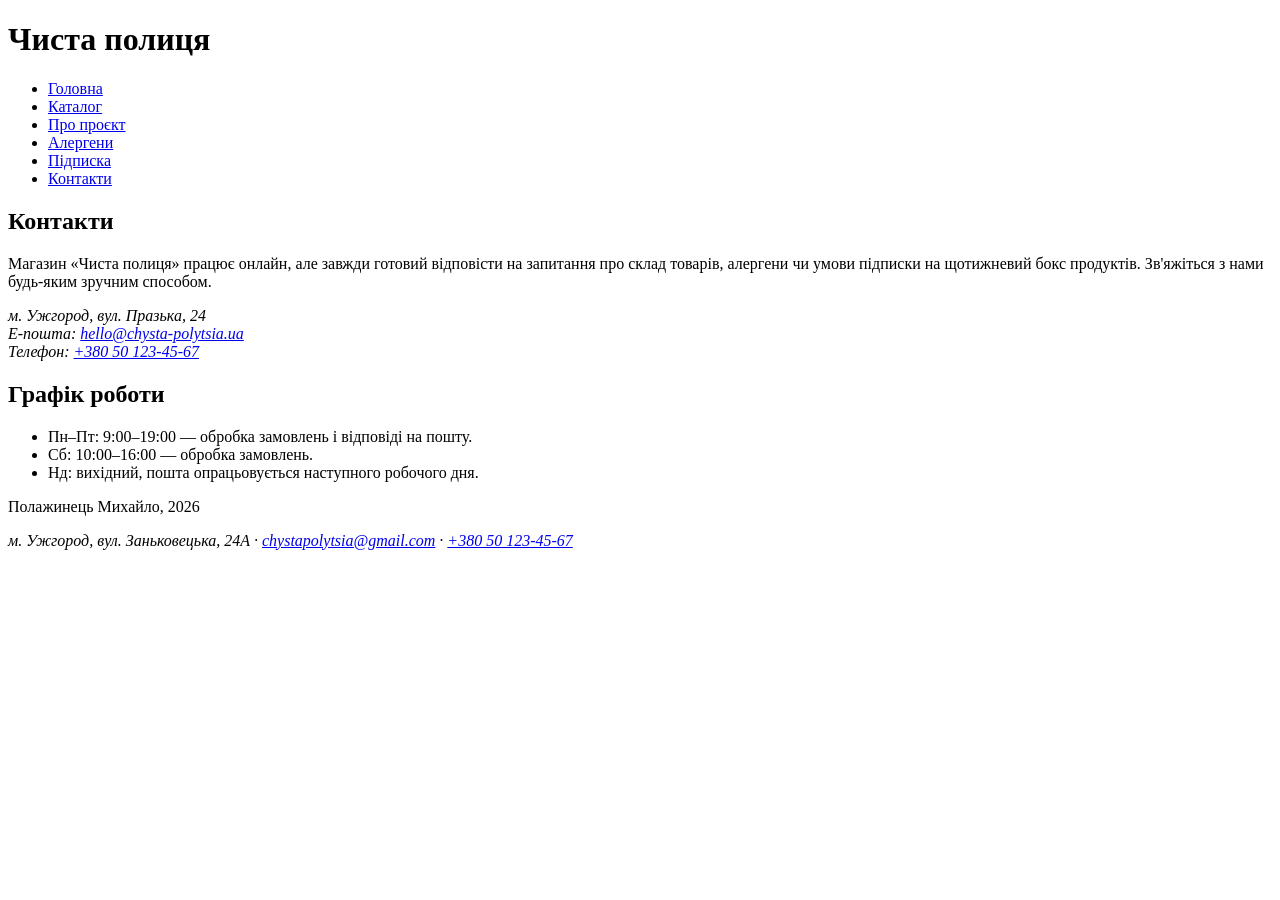
==== about.html @ 88d35709 "Merge branch 'LR3'" ====
<!DOCTYPE html>
<html lang="uk">

<head>
    <meta charset="UTF-8">
    <meta name="viewport" content="width=device-width, initial-scale=1.0">
    <title>Контакти — Чиста полиця</title>
    <link rel="icon" href="images/favicon.jpg">
</head>

<body>
    <header>
        <h1 id="top">Чиста полиця</h1>
        <nav aria-label="Головне меню">
            <ul>
                <li><a href="index.html">Головна</a></li>
                <li><a href="catalog.html">Каталог</a></li>
                <li><a href="index.html#store">Про проєкт</a></li>
                <li><a href="index.html#alergic">Алергени</a></li>
                <li><a href="form.html">Підписка</a></li>
                <li><a href="about.html">Контакти</a></li>
            </ul>
        </nav>
    </header>

    <main>
        <section>
            <h2>Контакти</h2>
            <p>
                Магазин «Чиста полиця» працює онлайн, але завжди готовий відповісти
                на запитання про склад товарів, алергени чи умови підписки на
                щотижневий бокс продуктів. Зв'яжіться з нами будь-яким зручним
                способом.
            </p>
            <address>
                м. Ужгород, вул. Празька, 24<br>
                Е-пошта: <a href="mailto:hello@chysta-polytsia.ua">hello@chysta-polytsia.ua</a><br>
                Телефон: <a href="tel:+380501234567">+380 50 123-45-67</a>
            </address>
        </section>

        <section>
            <h2>Графік роботи</h2>
            <ul>
                <li>Пн–Пт: 9:00–19:00 — обробка замовлень і відповіді на пошту.</li>
                <li>Сб: 10:00–16:00 — обробка замовлень.</li>
                <li>Нд: вихідний, пошта опрацьовується наступного робочого дня.</li>
            </ul>
        </section>
    </main>

    <footer>
        <p>Полажинець Михайло, 2026</p>
        <address>
            м. Ужгород, вул. Заньковецька, 24А · <a href="mailto:chystapolytsia@gmail.com">chystapolytsia@gmail.com</a> · <a href="tel:+380501234567">+380 50 123-45-67</a>
        </address>
    </footer>
</body>

</html>
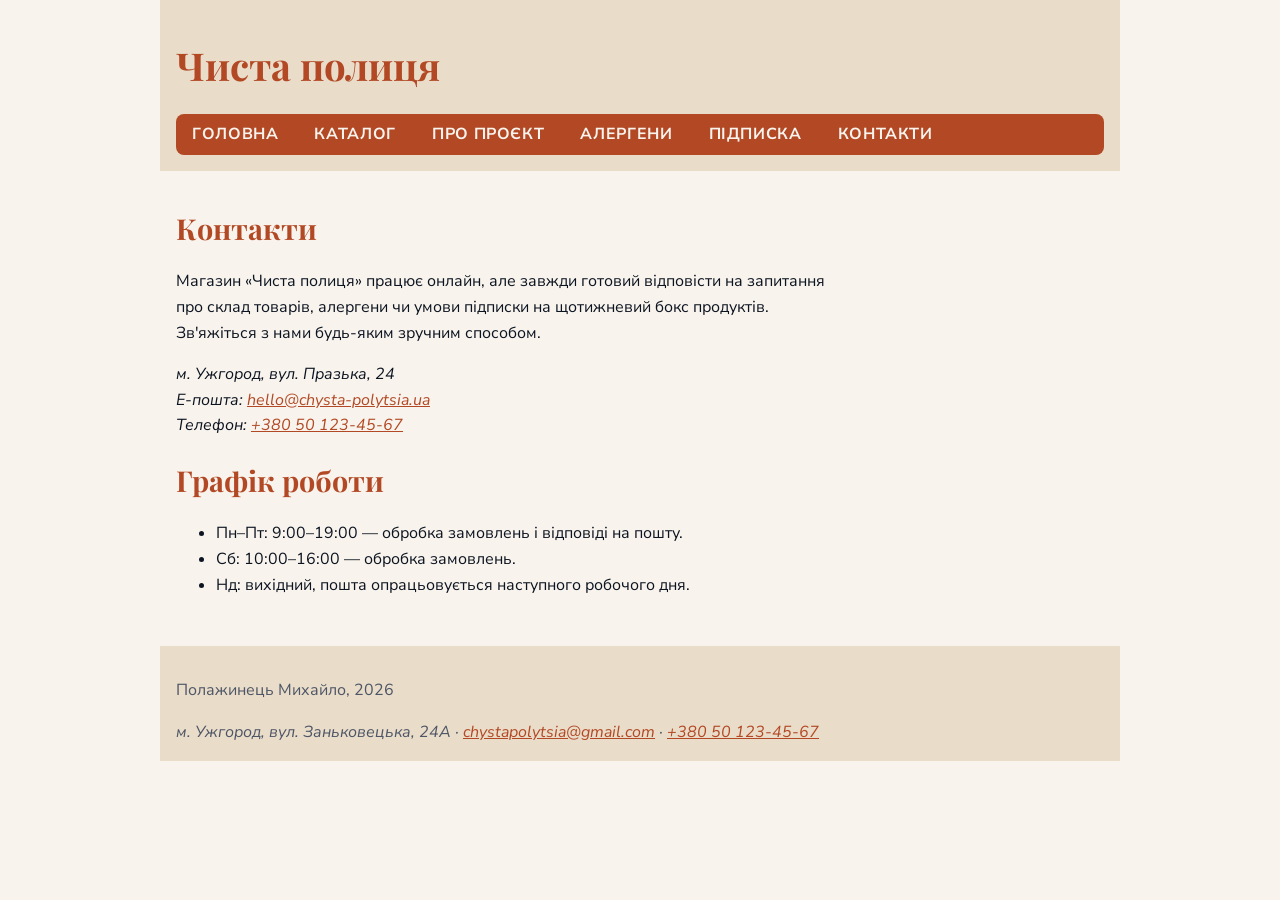
==== commit a6ef2f6c: "Додано css/styles.css і підключено його до всіх сторінок" ====
--- a/about.html
+++ b/about.html
@@ -4,6 +4,7 @@
 <head>
     <meta charset="UTF-8">
     <meta name="viewport" content="width=device-width, initial-scale=1.0">
+    <link rel="stylesheet" href="css/styles.css">
     <title>Контакти — Чиста полиця</title>
     <link rel="icon" href="images/favicon.jpg">
 </head>
--- a/css/styles.css
+++ b/css/styles.css
@@ -0,0 +1,343 @@
+@import url('https://fonts.googleapis.com/css2?family=Playfair+Display:wght@700&family=Nunito+Sans:wght@400;700&subset=cyrillic&display=swap');
+
+:root {
+  /* палітра з фото-референсу (дрова): кремовий → карамель → теракота,
+     графіт → майже чорний синій — один відтінок, різна світлість */
+  --color-brand: hsl(15 66% 42%);    /* теракота, фірмовий */
+  --color-accent: hsl(29 70% 50%);   /* карамель, акцент */
+  --color-bg: hsl(37 45% 95%);
+  --color-surface: hsl(37 42% 85%);
+  --color-text: hsl(218 42% 9%);
+  --color-muted: hsl(221 14% 35%);
+  --color-hover: hsl(15 45% 90%);    /* підсвітка рядка таблиці */
+
+  --font-heading: "Playfair Display", Georgia, "Times New Roman", serif;
+  --font-body: "Nunito Sans", "Segoe UI", Arial, sans-serif;
+  --radius: 0.5rem;
+  --space: 1rem;
+  --space-sm: 0.5rem;
+  --measure: 65ch;
+  --shadow: 0 2px 8px rgb(0 0 0 / 12%);
+}
+
+/* Типографіка */
+html {
+  font-size: 100%;
+}
+
+body {
+  margin: 0;
+  background: var(--color-bg);
+  color: var(--color-text);
+  font-family: var(--font-body);
+  font-size: 1rem;
+  line-height: 1.6;
+}
+
+h1, h2, h3 {
+  font-family: var(--font-heading);
+  line-height: 1.2;
+  color: var(--color-brand);
+}
+
+h1 { font-size: 2.4rem; }
+h2 { font-size: 1.8rem; }
+h3 { font-size: 1.4rem; }
+
+p {
+  max-width: var(--measure);
+}
+
+strong, b {
+  font-weight: 700;
+}
+
+header, main, footer {
+  max-width: 60rem;
+  margin: 0 auto;
+  padding-inline: var(--space);
+  box-sizing: border-box;
+}
+
+main {
+  padding-block: var(--space);
+}
+
+/* Шапка та меню */
+header {
+  background: var(--color-surface);
+  padding-block: var(--space);
+}
+
+nav[aria-label="Головне меню"] ul {
+  list-style: none;
+  padding-left: 0;
+  margin: 0;
+  background: var(--color-brand);
+  border-radius: var(--radius);
+  overflow: hidden;
+}
+
+nav[aria-label="Головне меню"] li {
+  display: inline-block;
+}
+
+nav[aria-label="Головне меню"] a {
+  display: inline-block;
+  padding: var(--space-sm) var(--space);
+  color: var(--color-bg);
+  font-weight: 700;
+  text-decoration: none;
+  text-transform: uppercase;
+  letter-spacing: 0.04em;
+}
+
+nav[aria-label="Головне меню"] a:hover {
+  background: var(--color-accent);
+  color: var(--color-text);
+}
+
+/* клас current переїжджає на пункт активної сторінки в кожному html-файлі */
+nav[aria-label="Головне меню"] a.current {
+  background: var(--color-accent);
+  color: var(--color-text);
+}
+
+nav[aria-label="Навігація по сторінці"] ul {
+  list-style: none;
+  padding-left: 0;
+  display: flex;
+  flex-wrap: wrap;
+  gap: var(--space);
+}
+
+footer {
+  background: var(--color-surface);
+  color: var(--color-muted);
+  padding-block: var(--space);
+  margin-top: var(--space);
+}
+
+
+
+/* Таблиця каталогу
+об'єданно код з пластівців та горохів виглядає не дуже, не можу згадати що треба використати аби воно виглядало нормально
+*/
+table {
+  width: 100%;
+  border-collapse: collapse;
+  margin-block: var(--space);
+  box-shadow: var(--shadow, 0 2px 8px rgb(0 0 0 / 10%));
+  
+}
+
+caption {
+  text-align: left;
+  font-weight: 700;
+  margin-bottom: var(--space-sm);
+}
+
+th, td {
+  border: 1px solid var(--color-muted);
+  padding: var(--space-sm);
+}
+
+thead th {
+  background: var(--color-brand);
+  color: var(--color-bg);
+  text-align: left;
+}
+
+/* Ціна (rowspan, останній th першого рядка) і другий рядок thead (Білки/Жири/Вуглеводи) — праворуч */
+thead tr:last-child th,
+thead tr:first-child th:last-child {
+  text-align: right;
+}
+
+tbody th {
+  text-align: left;
+}
+
+/* rowspan Категорії/Виробника зʼїдає клітинки з початку рядка, не з кінця —
+   тому останні 4 td завжди Білки/Жири/Вуглеводи/Ціна, в будь-якому рядку */
+tbody td:nth-last-child(-n + 4) {
+  text-align: right;
+}
+
+/* even = 2n, фарбуємо парні рядки (2, 4, 6…) */
+tbody tr:nth-child(even) {
+  background: var(--color-surface);
+}
+
+tbody tr:hover {
+  background: var(--color-hover);
+}
+
+tfoot th,
+tfoot td {
+  font-weight: 700;
+}
+
+tfoot th { text-align: left; }
+tfoot td { text-align: right; }
+
+/* Форма підписки */
+fieldset {
+  border: 1px solid var(--color-muted);
+  border-radius: var(--radius);
+  margin-bottom: var(--space);
+  padding: var(--space);
+}
+
+legend {
+  font-family: var(--font-heading);
+  color: var(--color-brand);
+  padding-inline: var(--space-sm);
+}
+
+label {
+  display: inline-block;
+  margin-bottom: var(--space-sm);
+}
+
+input[type="text"],
+input[type="email"],
+input[type="tel"],
+input[type="date"],
+input[type="number"],
+select,
+textarea {
+  width: 100%;
+  max-width: 24rem;
+  padding: var(--space-sm);
+  border: 1px solid var(--color-muted);
+  border-radius: var(--radius);
+  font-family: var(--font-body);
+  font-size: 1rem;
+  box-sizing: border-box;
+}
+
+/* просто :invalid спрацював би одразу на пустій required-формі ще до вводу -
+   тому :focus:invalid, підсвітка лише в полі, яке зараз редагують */
+input:focus:invalid,
+select:focus:invalid,
+textarea:focus:invalid {
+  border-color: var(--color-accent);
+  background: var(--color-surface);
+}
+
+input:focus:valid,
+select:focus:valid,
+textarea:focus:valid {
+  border-color: var(--color-brand);
+  background: var(--color-surface);
+}
+
+/* :has(> input:required) - обгортка-<p> з обов'язковим полем,
+   не важливо, label стоїть до input чи після (чекбокс agree) */
+p:has(> input:required) label::after,
+p:has(> select:required) label::after {
+  content: " *";
+  color: var(--color-accent);
+  font-weight: 700;
+}
+
+button[type="submit"],
+button[type="reset"] {
+  border: none;
+  border-radius: var(--radius);
+  padding: var(--space-sm) var(--space);
+  font-weight: 700;
+  cursor: pointer;
+}
+
+button[type="submit"] {
+  background: var(--color-accent);
+  color: var(--color-text);
+}
+
+button[type="reset"] {
+  background: var(--color-surface);
+  color: var(--color-muted);
+  border: 1px solid var(--color-muted);
+}
+
+/* Інші обов'язкові селектори */
+
+/* :first-child — перша порада виділена лінією зверху */
+aside li:first-child {
+  border-top: 2px solid var(--color-accent);
+  padding-top: var(--space-sm);
+}
+
+/* :last-child — останній блок питань без зайвого відступу знизу */
+details:last-child {
+  margin-bottom: 0;
+}
+
+/* :checked — підпис вибраного розміру боксу жирним і фірмовим кольором */
+input[type="radio"]:checked + label {
+  font-weight: 700;
+  color: var(--color-brand);
+}
+
+/* ::marker — колір і розмір маркерів списку порад */
+aside li::marker {
+  color: var(--color-accent);
+  font-size: 1.2em;
+}
+
+/* ::first-letter — буквиця в першому абзаці вступу */
+#store > p:first-of-type::first-letter {
+  font-family: var(--font-heading);
+  font-size: 2em;
+  color: var(--color-brand);
+}
+
+/* нащадок (пробіл) — усі <a> всередині <main>, на будь-якій глибині */
+main a {
+  color: var(--color-brand);
+}
+
+
+main > p {
+  margin-inline: 0;
+}
+
+/* атрибутний селектор: зовнішні посилання позначені стрілкою */
+a[href^="http"]::after {
+  content: " ↗";
+}
+
+a[href$=".pdf"]::after {
+  content: " (PDF)";
+}
+
+/* LVHFA: однакова специфічність у всіх чотирьох, тому порядок у файлі
+   вирішує, хто переможе — пізніше правило перебиває раніше */
+a:link { color: var(--color-brand); }
+a:visited { color: var(--color-muted); }
+a:hover { color: var(--color-accent); }
+a:focus-visible { outline: 2px solid var(--color-accent); outline-offset: 2px; }
+a:active { color: var(--color-text); }
+
+/* Специфічність: заголовок картки товару (h3 у #promo)
+   h3        — (0,0,1)
+   .card h3  — (0,1,1)
+   #promo h3 — (1,0,1)  перемагає — id не наздогнати жодною кількістю класів */
+/* h3       { color: var(--color-text); } */
+/* .card h3 { color: var(--color-muted); } */
+#promo h3 { color: var(--color-brand); }
+
+/* inline-стиль переміг би все вище — специфічність інлайну вища за id,
+   але тоді колір довелося б міняти прямо в розмітці, а не в одному файлі */
+/* <h3 style="color: purple;">Вівсяні пластівці</h3> */
+
+/* Темна тема */
+body.dark-theme {
+  --color-bg: hsl(218 35% 10%);
+  --color-surface: hsl(218 30% 16%);
+  --color-text: hsl(37 35% 92%);
+  --color-muted: hsl(221 14% 65%);
+  --color-hover: hsl(15 40% 22%);
+}
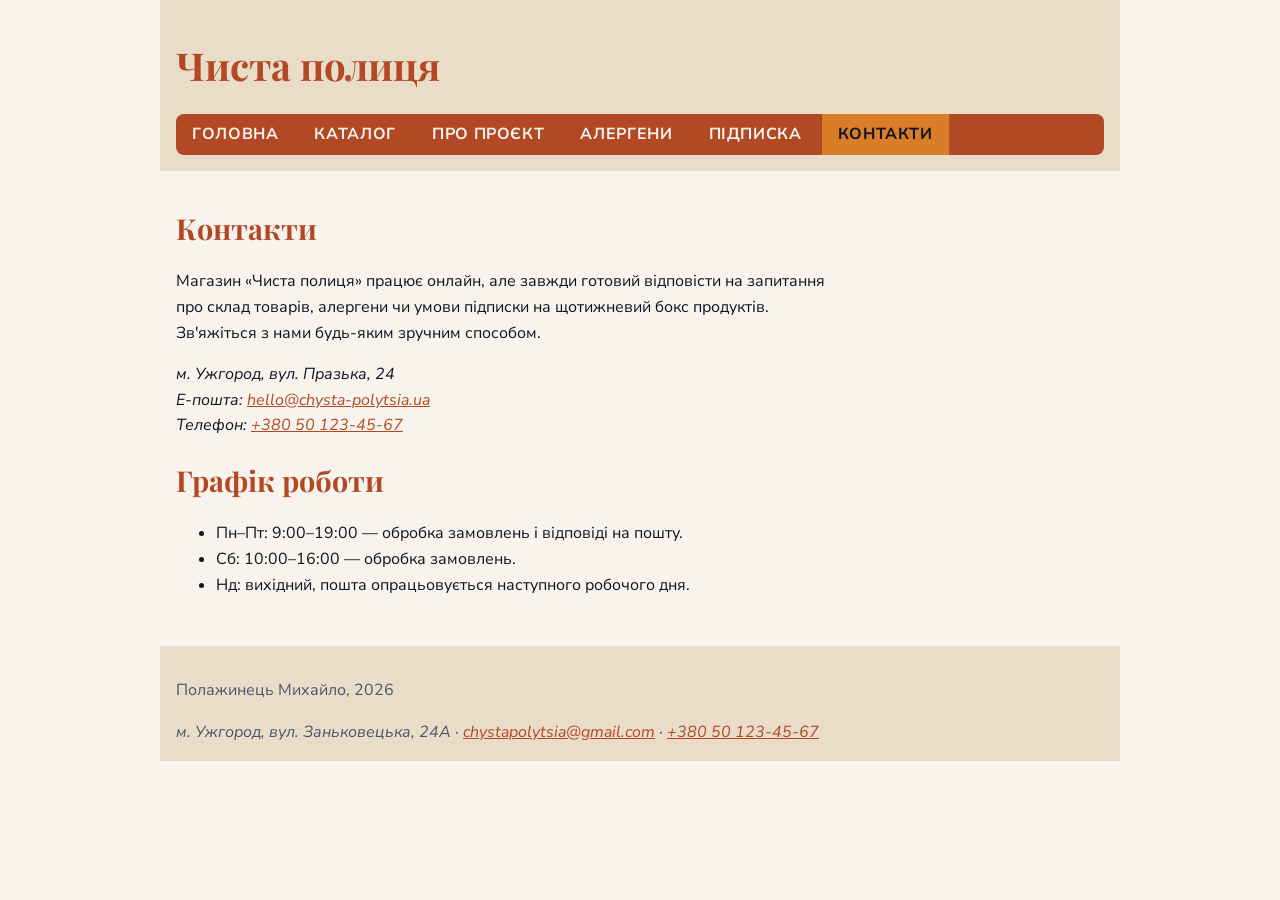
==== commit d3fa4c94: "Позначено активну сторінку в меню класом current" ====
--- a/about.html
+++ b/about.html
@@ -19,7 +19,7 @@
                 <li><a href="index.html#store">Про проєкт</a></li>
                 <li><a href="index.html#alergic">Алергени</a></li>
                 <li><a href="form.html">Підписка</a></li>
-                <li><a href="about.html">Контакти</a></li>
+                <li><a href="about.html" class="current">Контакти</a></li>
             </ul>
         </nav>
     </header>
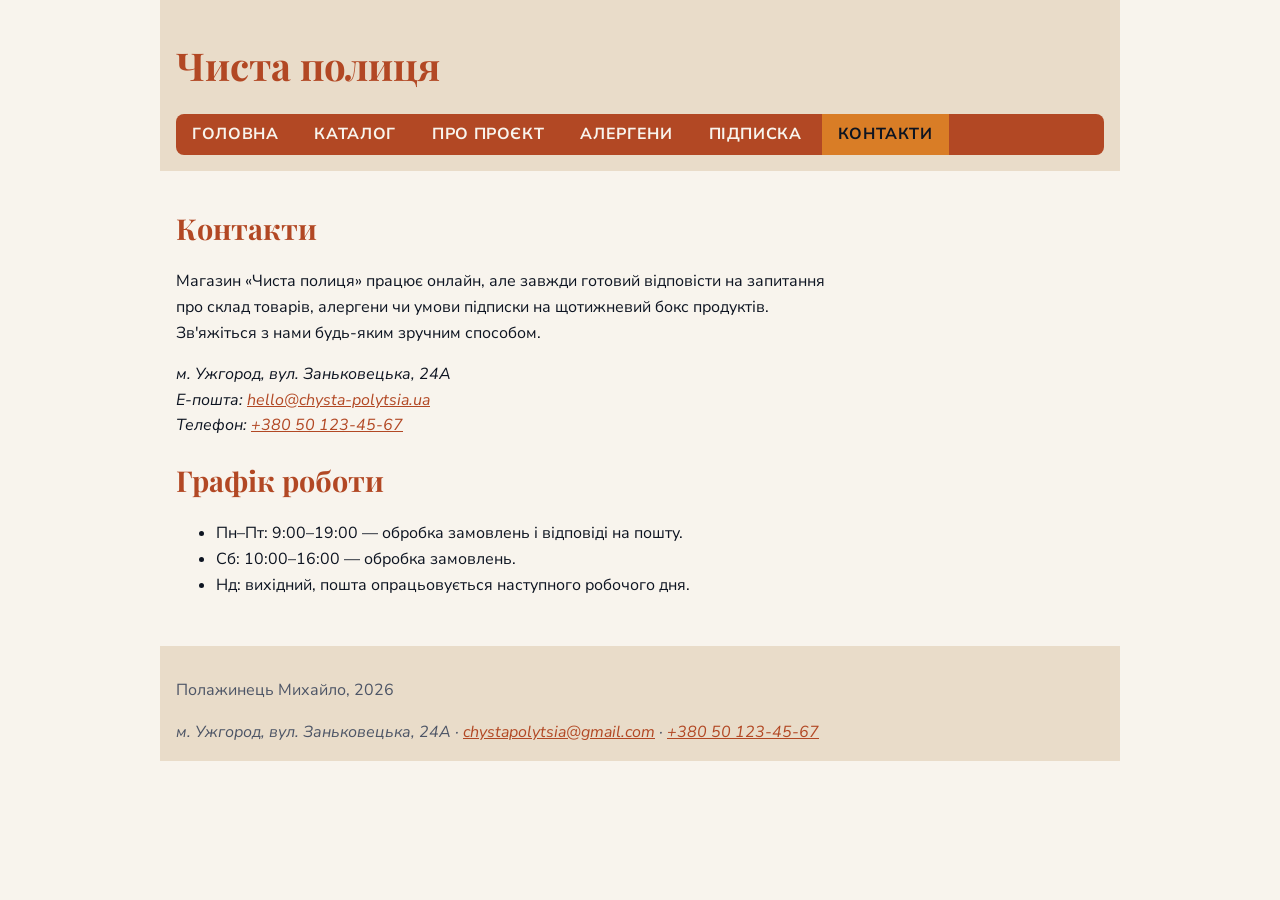
==== commit f2d91bf5: "Виправлено адресу в контактах на about.html" ====
--- a/about.html
+++ b/about.html
@@ -34,7 +34,7 @@
                 способом.
             </p>
             <address>
-                м. Ужгород, вул. Празька, 24<br>
+                м. Ужгород, вул. Заньковецька, 24А<br>
                 Е-пошта: <a href="mailto:hello@chysta-polytsia.ua">hello@chysta-polytsia.ua</a><br>
                 Телефон: <a href="tel:+380501234567">+380 50 123-45-67</a>
             </address>
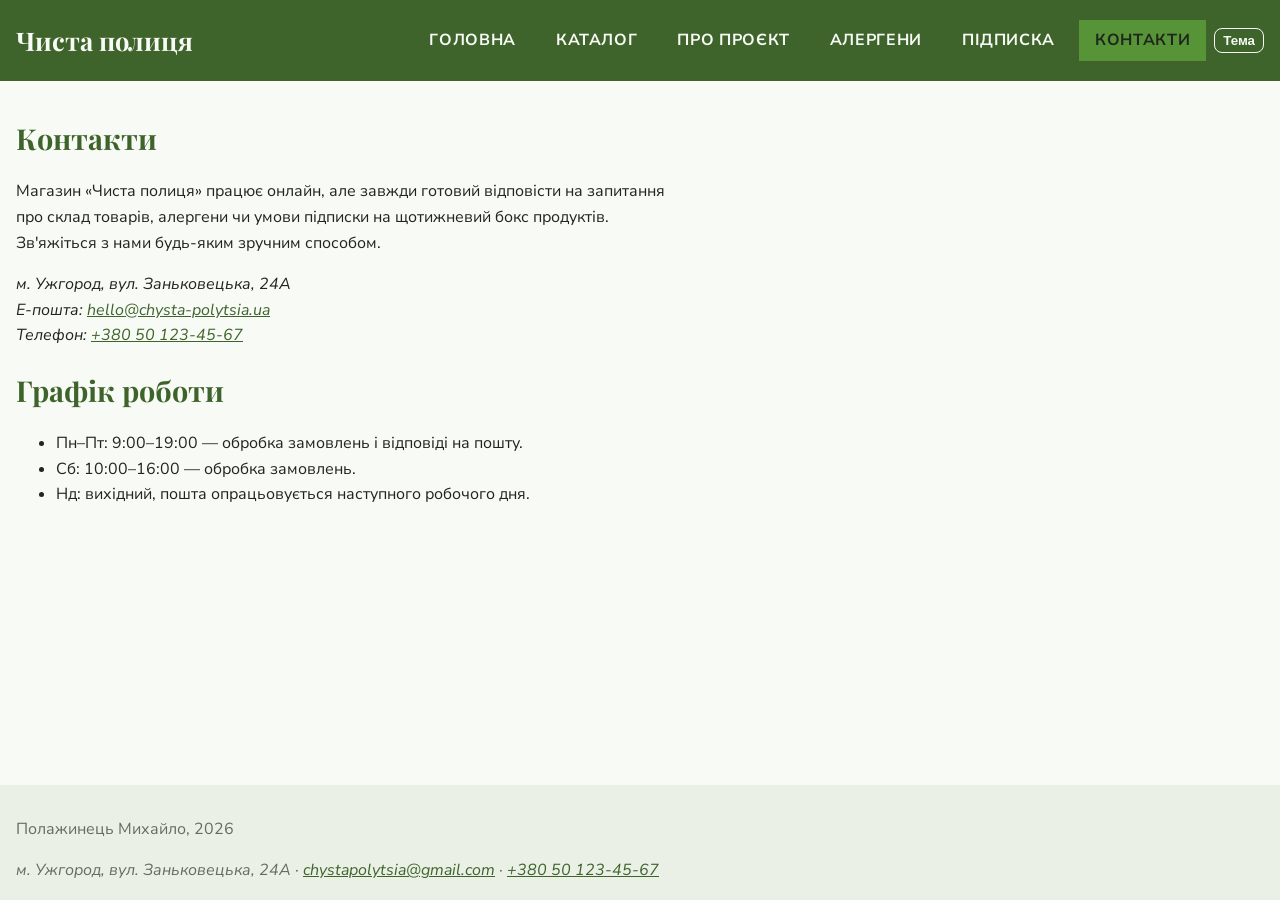
==== commit 307f85af: "Форма у дві колонки (бонус), кнопка теми й Flexbox-навігація на всіх сторінках" ====
--- a/about.html
+++ b/about.html
@@ -21,6 +21,7 @@
                 <li><a href="form.html">Підписка</a></li>
                 <li><a href="about.html" class="current">Контакти</a></li>
             </ul>
+            <button id="themeToggle" type="button" onclick="document.body.classList.toggle('dark-theme')">Тема</button>
         </nav>
     </header>
 
--- a/css/styles.css
+++ b/css/styles.css
@@ -1,23 +1,43 @@
+/* Чиста полиця — варіант 9, Полажинець Михайло, 21.10.2026 */
 @import url('https://fonts.googleapis.com/css2?family=Playfair+Display:wght@700&family=Nunito+Sans:wght@400;700&subset=cyrillic&display=swap');
 
+/* content-box рахує width лише для вмісту: рамка й padding
+   додаються зверху, тому колонка з width:50% і padding:16px стає ширшою за 50%.
+   border-box включає border і padding у вказаний width — колонка лишається
+   рівно 50%, і дві такі колонки по 50% завжди помістяться в рядок, скільки
+   padding не додавай */
+*, *::before, *::after {
+  box-sizing: border-box;
+}
+
 :root {
-  /* палітра з фото-референсу (дрова): кремовий → карамель → теракота,
-     графіт → майже чорний синій — один відтінок, різна світлість */
-  --color-brand: hsl(15 66% 42%);    /* теракота, фірмовий */
-  --color-accent: hsl(29 70% 50%);   /* карамель, акцент */
-  --color-bg: hsl(37 45% 95%);
-  --color-surface: hsl(37 42% 85%);
-  --color-text: hsl(218 42% 9%);
-  --color-muted: hsl(221 14% 35%);
-  --color-hover: hsl(15 45% 90%);    /* підсвітка рядка таблиці */
+  /* еко-палітра: трав'яний зелений, світлий фон, коричневий крафт-колір
+     для паковання, окремий червоний для попередження про алергени */
+  --color-brand: hsl(100 40% 28%);   /* трав'яний зелений, темніший */
+  --color-accent: hsl(100 45% 40%);  /* трав'яний зелений, акцент */
+  --color-bg: hsl(90 30% 97%);
+  --color-surface: hsl(95 25% 92%);
+  --color-text: hsl(100 15% 13%);
+  --color-muted: hsl(100 8% 40%);
+  --color-hover: hsl(100 30% 90%);   /* підсвітка рядка таблиці */
+  --color-craft: hsl(28 35% 40%);    /* коричневий, крафт-паковання */
+  --color-allergen: hsl(0 70% 45%);  /* червоний, попередження про алергени */
 
   --font-heading: "Playfair Display", Georgia, "Times New Roman", serif;
   --font-body: "Nunito Sans", "Segoe UI", Arial, sans-serif;
   --radius: 0.5rem;
-  --space: 1rem;
+  --space-xs: 0.25rem;
   --space-sm: 0.5rem;
+  --space-md: 1rem;
+  --space-lg: 2rem;
   --measure: 65ch;
   --shadow: 0 2px 8px rgb(0 0 0 / 12%);
+  --card-img-h: 170px;
+
+  /* змінні макета (LR6) */
+  --gap: 1rem;        /* єдиний проміжок сітки — і в картках, і в .layout */
+  --min-col: 200px;   /* мінімальна ширина колонки каталогу */
+  --sidebar: 160px;   /* ширина бічної колонки макета */
 }
 
 /* Типографіка */
@@ -52,44 +72,98 @@
   font-weight: 700;
 }
 
-header, main, footer {
-  max-width: 60rem;
+/* "> header"/"> footer" — рівно той header/footer сторінки, прямий нащадок body;
+   без цього скоупу правило ловило б і вкладені header/footer усередині
+   карток товарів (index.html), а там своя розмітка. .layout__footer — підвал
+   сторінок із макетом (він уже не прямий нащадок body, бо живе всередині .layout) */
+body > header, .layout, body > main, body > footer, .layout__footer {
+  /* 1280px — обмеження на всю сторінку, завдання явно виключає такі числа
+     з правила "жодного магічного числа в gap/треках" */
+  width: min(100%, 1280px);
   margin: 0 auto;
-  padding-inline: var(--space);
+  padding-inline: var(--space-md);
   box-sizing: border-box;
 }
 
 main {
-  padding-block: var(--space);
+  padding-block: var(--space-md);
+}
+
+/* Мітки: еко-паковання і попередження про алергени */
+.badge-eco,
+.badge-allergen {
+  display: inline-block;
+  padding: 0.1em 0.6em;
+  border-radius: var(--radius);
+  color: var(--color-bg);
+  font-weight: 700;
+  font-size: 0.9em;
+}
+
+.badge-eco {
+  background: var(--color-craft);
+}
+
+.badge-allergen {
+  background: var(--color-allergen);
 }
 
 /* Шапка та меню */
-header {
-  background: var(--color-surface);
-  padding-block: var(--space);
+/* z-index сам по собі нічого не "піднімає" - він лише визначає порядок
+   серед елементів, які вже мають власний контекст накладання. position
+   якраз і створює цей контекст; без нього z-index: 10
+   ні на що не вплине */
+body > header {
+  position: sticky;
+  top: 0;
+  z-index: 10;
+  background: var(--color-brand);
+  padding: var(--space-sm) var(--space-md);
+  /* назва сайту ліворуч, меню (+ кнопка теми) праворуч — розсуває їх
+     justify-content, а не float і не порожні відступи */
+  display: flex;
+  align-items: center;
+  justify-content: space-between;
+  gap: var(--gap);
+}
+
+body > header h1 {
+  color: var(--color-bg);
+  font-size: 1.6rem;
+}
+
+nav[aria-label="Головне меню"] {
+  display: flex;
+  align-items: center;
+  gap: var(--space-sm);
 }
 
 nav[aria-label="Головне меню"] ul {
+  display: flex;
+  gap: var(--space-sm);
   list-style: none;
-  padding-left: 0;
   margin: 0;
-  background: var(--color-brand);
-  border-radius: var(--radius);
-  overflow: hidden;
-}
-
-nav[aria-label="Головне меню"] li {
-  display: inline-block;
+  padding: 0;
 }
 
 nav[aria-label="Головне меню"] a {
-  display: inline-block;
-  padding: var(--space-sm) var(--space);
+  display: block;
+  padding: var(--space-sm) var(--space-md);
   color: var(--color-bg);
   font-weight: 700;
   text-decoration: none;
   text-transform: uppercase;
   letter-spacing: 0.04em;
+}
+
+#themeToggle {
+  border: 1px solid var(--color-bg);
+  border-radius: var(--radius);
+  background: transparent;
+  color: var(--color-bg);
+  padding: var(--space-xs) var(--space-sm);
+  font-weight: 700;
+  cursor: pointer;
 }
 
 nav[aria-label="Головне меню"] a:hover {
@@ -108,27 +182,142 @@
   padding-left: 0;
   display: flex;
   flex-wrap: wrap;
-  gap: var(--space);
-}
-
-footer {
+  gap: var(--space-md);
+}
+
+body > footer,
+.layout__footer {
   background: var(--color-surface);
   color: var(--color-muted);
-  padding-block: var(--space);
-  margin-top: var(--space);
-}
-
-
-
-/* Таблиця каталогу
-об'єданно код з пластівців та горохів виглядає не дуже, не можу згадати що треба використати аби воно виглядало нормально
-*/
+  padding-block: var(--space-md);
+  margin-top: var(--space-md);
+}
+
+/*==== Картки каталогу: Grid замість inline-block ====*/
+.cards {
+  display: grid;
+  grid-template-columns: repeat(auto-fit, minmax(var(--min-col), 1fr));
+  gap: var(--gap);
+  padding-top: var(--space-sm);
+}
+
+.cards .card {
+  background: var(--color-bg);
+  border: 1px solid var(--color-muted);
+  border-radius: var(--radius);
+  box-shadow: var(--shadow);
+  /* overflow: hidden обрізає кути картинки по заокругленому border-radius
+     картки — без цього зображення перекривало б
+     закруглення своїми прямими кутами */
+  overflow: hidden;
+  /* система відліку для .card__badge: абсолютний елемент рахує координати
+     відносно найближчого позиціонованого предка. Якщо прибрати relative —
+     такого предка в картки не лишається, і бейдж рахує top/right відносно
+     body, тобто "вилітає" у правий верхній кут усієї сторінки */
+  position: relative;
+  /* нутрощі картки — колонка Flexbox, щоб кнопку дії можна було
+     притиснути до низу через margin-top: auto */
+  display: flex;
+  flex-direction: column;
+}
+
+/* картка "рекомендуємо" (бонус): виводиться першою в сітці через order,
+   без зміни порядку в HTML — ту саму властивість розуміє і Grid, і Flexbox */
+.card--featured {
+  order: -1;
+  border-color: var(--color-accent);
+}
+
+.card__img {
+  /* img — рядковий елемент, тому під ним лишається кілька пікселів
+     "хвоста" рядка; display: block
+     прибирає цей зазор */
+  display: block;
+  width: 100%;
+  height: var(--card-img-h);
+  object-fit: cover;
+  object-position: center;
+}
+
+.card__body {
+  padding: var(--space-md);
+}
+
+.card__title,
+.card__meta,
+.card__id {
+  margin: 0 0 var(--space-sm);
+  line-height: 1.3;
+}
+
+.card__title {
+  white-space: nowrap;
+  overflow: hidden;
+  text-overflow: ellipsis;
+}
+
+/* margin: 0 auto центрує блок по горизонталі, бо "з'їдає" весь вільний
+   простір ліворуч і праворуч порівну; тут та сама авто-властивість працює
+   по вертикальній осі flex-колонки — весь вільний простір над елементом
+   іде в margin-top, і елемент притискається до нижнього краю картки */
+.card__actions {
+  margin-top: auto;
+  display: flex;
+  gap: var(--space-sm);
+  padding: var(--space-md);
+  padding-top: 0;
+}
+
+.card__action {
+  display: inline-block;
+  padding: var(--space-xs) var(--space-sm);
+  background: var(--color-accent);
+  color: var(--color-text);
+  text-decoration: none;
+  font-weight: 700;
+  border-radius: var(--radius);
+  text-align: center;
+}
+
+#openDetails {
+  border: 1px solid var(--color-muted);
+  border-radius: var(--radius);
+  background: var(--color-surface);
+  color: var(--color-text);
+  padding: var(--space-xs) var(--space-sm);
+  font-weight: 700;
+  cursor: pointer;
+}
+
+.card__meta,
+.card__id {
+  color: var(--color-muted);
+  font-size: 0.9rem;
+}
+
+/* "Еко" — той самий крафт-коричневий, що й .badge-eco в описі товару,
+   бейдж показуємо тільки для карток з eco: true */
+.card__badge {
+  position: absolute;
+  top: var(--space-sm);
+  right: var(--space-sm);
+  padding: var(--space-xs) var(--space-sm);
+  background: var(--color-craft);
+  color: var(--color-bg);
+  font-size: 0.8rem;
+  border-radius: 999px;
+}
+
+
+
+/* Таблиця каталогу */
 table {
   width: 100%;
   border-collapse: collapse;
-  margin-block: var(--space);
+  /* відступ тільки знизу — та сама дисципліна проти схлопування, що й у картках */
+  margin-bottom: var(--space-md);
+  /* запасне значення після коми спрацює, якщо --shadow раптом прибрати з :root */
   box-shadow: var(--shadow, 0 2px 8px rgb(0 0 0 / 10%));
-  
 }
 
 caption {
@@ -148,9 +337,8 @@
   text-align: left;
 }
 
-/* Ціна (rowspan, останній th першого рядка) і другий рядок thead (Білки/Жири/Вуглеводи) — праворуч */
-thead tr:last-child th,
-thead tr:first-child th:last-child {
+/* Калорійність і вага — останні 2 колонки заголовка, праворуч */
+thead th:nth-last-child(-n + 2) {
   text-align: right;
 }
 
@@ -158,9 +346,9 @@
   text-align: left;
 }
 
-/* rowspan Категорії/Виробника зʼїдає клітинки з початку рядка, не з кінця —
-   тому останні 4 td завжди Білки/Жири/Вуглеводи/Ціна, в будь-якому рядку */
-tbody td:nth-last-child(-n + 4) {
+/* rowspan Категорії зʼїдає клітинку з початку рядка, не з кінця —
+   тому останні 2 td завжди Калорійність/Вага, в будь-якому рядку */
+tbody td:nth-last-child(-n + 2) {
   text-align: right;
 }
 
@@ -185,8 +373,8 @@
 fieldset {
   border: 1px solid var(--color-muted);
   border-radius: var(--radius);
-  margin-bottom: var(--space);
-  padding: var(--space);
+  margin-bottom: var(--space-md);
+  padding: var(--space-md);
 }
 
 legend {
@@ -222,7 +410,9 @@
 input:focus:invalid,
 select:focus:invalid,
 textarea:focus:invalid {
-  border-color: var(--color-accent);
+  /* червоний (--color-allergen), а не --color-accent — обидва зелені з :valid
+     майже не відрізнялись би одне від одного */
+  border-color: var(--color-allergen);
   background: var(--color-surface);
 }
 
@@ -234,7 +424,7 @@
 }
 
 /* :has(> input:required) - обгортка-<p> з обов'язковим полем,
-   не важливо, label стоїть до input чи після (чекбокс agree) */
+   не важливо, label стоїть до input чи після */
 p:has(> input:required) label::after,
 p:has(> select:required) label::after {
   content: " *";
@@ -246,7 +436,7 @@
 button[type="reset"] {
   border: none;
   border-radius: var(--radius);
-  padding: var(--space-sm) var(--space);
+  padding: var(--space-sm) var(--space-md);
   font-weight: 700;
   cursor: pointer;
 }
@@ -287,14 +477,15 @@
   font-size: 1.2em;
 }
 
-/* ::first-letter — буквиця в першому абзаці вступу */
-#store > p:first-of-type::first-letter {
+/* ::first-letter — буквиця в першому абзаці вступу (#store сидить на h2,
+   тому це сусід через +, а не дитина через >) */
+#store + p::first-letter {
   font-family: var(--font-heading);
   font-size: 2em;
   color: var(--color-brand);
 }
 
-/* нащадок (пробіл) — усі <a> всередині <main>, на будь-якій глибині */
+/* нащадок — усі <a> всередині <main>, на будь-якій глибині */
 main a {
   color: var(--color-brand);
 }
@@ -335,9 +526,164 @@
 
 /* Темна тема */
 body.dark-theme {
-  --color-bg: hsl(218 35% 10%);
-  --color-surface: hsl(218 30% 16%);
-  --color-text: hsl(37 35% 92%);
-  --color-muted: hsl(221 14% 65%);
-  --color-hover: hsl(15 40% 22%);
-}
+  --color-bg: hsl(100 20% 8%);
+  --color-surface: hsl(100 18% 14%);
+  --color-text: hsl(90 25% 92%);
+  --color-muted: hsl(100 8% 60%);
+  --color-hover: hsl(100 25% 20%);
+}
+
+/* Банер  */
+.banner {
+  width: min(100%, 900px);
+  margin: 0 auto var(--space-lg);
+  padding: var(--space-lg);
+  border-radius: var(--radius);
+  color: var(--color-bg);
+  background-image: linear-gradient(120deg, var(--color-brand), var(--color-accent));
+  /* світлий кінець градієнта сам по собі не дуже темний —
+     тінь під текстом тримає контраст по всій довжині банера, а не тільки
+     на темному краю */
+  text-shadow: 0 1px 3px rgb(0 0 0 / 35%);
+}
+
+.banner h2 {
+  color: var(--color-bg);
+  margin-top: 0;
+}
+
+/* ===== Притиснутий футер =====
+   main росте на form.html, де немає .layout (body > main відповідає лише
+   йому — на catalog/index <main> вже всередині .layout, grid-елементом,
+   і flex там нічого не важить, бо це не flex-дитина body) */
+body {
+  display: flex;
+  flex-direction: column;
+  min-height: 100vh;
+}
+
+.layout { flex: 1; }
+main { flex: 1; }
+
+/* ===== Макет сторінки: grid-template-areas =====
+   header лишається поза .layout: липкий елемент "їздить" тільки в межах
+   свого контейнера, а грід-областю для header був би один короткий рядок —
+   їздити нема де, sticky перестав би прилипати */
+.layout {
+  display: grid;
+  grid-template-columns: var(--sidebar) 1fr var(--sidebar);
+  grid-template-areas:
+    "nav  main side"
+    "foot foot foot";
+  /* рядок зон росте (1fr), рядок футера — по вмісту (auto); без цього
+     flex: 1 розтягнув би .layout, але foot лишився б одразу під вмістом */
+  grid-template-rows: 1fr auto;
+  gap: var(--gap);
+}
+
+.layout__nav  { grid-area: nav; }
+.layout__main { grid-area: main; }
+.layout__aside {
+  grid-area: side;
+  /* бонус: липка бічна колонка — прокручується разом зі сторінкою,
+     зупиняється під шапкою */
+  position: sticky;
+  top: 5rem;
+  /* без align-self:start grid-елемент за замовчуванням розтягнутий на
+     всю висоту своєї області, і "їздити" йому нема де — sticky не спрацює */
+  align-self: start;
+}
+.layout__footer { grid-area: foot; }
+
+.layout__nav,
+.layout__aside {
+  background: var(--color-surface);
+  border-radius: var(--radius);
+  padding: var(--space-md);
+}
+
+/* ===== Модальне вікно <dialog> =====
+   z-index тут не потрібен: відкритий через showModal() dialog браузер сам
+   виводить у top layer — окремий шар понад усім стеком сторінки, вище за
+   будь-який звичайний контекст накладання (на відміну від липкої шапки,
+   якій z-index потрібен був у LR5) */
+dialog {
+  width: min(90%, 420px);
+  padding: var(--space-lg);
+  border: none;
+  border-radius: var(--radius);
+  background: var(--color-surface);
+  color: var(--color-text);
+  box-shadow: 0 12px 28px rgb(0 0 0 / 35%);
+}
+
+dialog::backdrop {
+  background: rgb(0 0 0 / 55%);
+}
+
+dialog h2 {
+  margin-top: 0;
+}
+
+dialog button {
+  border: none;
+  border-radius: var(--radius);
+  background: var(--color-accent);
+  color: var(--color-text);
+  padding: var(--space-xs) var(--space-md);
+  font-weight: 700;
+  cursor: pointer;
+}
+
+/* ===== Бонус: щільна галерея =====
+   dense заповнює дірки в сітці наступними елементами не по порядку —
+   платимо за це тим, що візуальний порядок карток більше не збігається
+   з порядком у HTML (погано для читалки й для Tab-навігації) */
+.gallery {
+  display: grid;
+  grid-template-columns: repeat(4, 1fr);
+  grid-auto-rows: 120px;
+  grid-auto-flow: row dense;
+  gap: var(--gap);
+}
+
+.gallery img {
+  width: 100%;
+  height: 100%;
+  object-fit: cover;
+  border-radius: var(--radius);
+  display: block;
+}
+
+.gallery__item--wide { grid-column: span 2; }
+.gallery__item--tall { grid-row: span 2; }
+
+/* ===== Бонус: форма у дві колонки =====
+   display: contents прибирає коробку <p>, але лишає label/input у потоці —
+   вони стають прямими grid-дітьми fieldset і займають дві задані колонки.
+   Вкладені fieldset (радіо/чекбокси) і так не <p>, тому їх просто
+   розтягуємо на обидва треки, а їхній внутрішній вміст грід не чіпає */
+.form-grid fieldset {
+  display: grid;
+  grid-template-columns: var(--sidebar) 1fr;
+  gap: var(--space-sm) var(--gap);
+  align-items: center;
+}
+
+.form-grid fieldset > p { display: contents; }
+
+.form-grid fieldset > fieldset {
+  grid-column: 1 / -1;
+}
+
+/* ===== Демонстрація: схлопування відступів =====
+   Якщо розкоментувати цей блок, відстань між сусідніми картками по
+   вертикалі буде НЕ 24+16=40px, а 24px: два вертикальні відступи, що
+   стикаються, не додаються, а зливаються в один — більший із двох.
+   Горизонтальні відступи так не поводяться, вони завжди додаються.
+   Саме тому в цій роботі всі вертикальні відступи задані тільки в
+   один бік — знизу (.cards .card, .card__title/.card__meta/.card__id).
+
+.card { margin-bottom: 24px; }
+.card + .card { margin-top: 16px; }
+*/
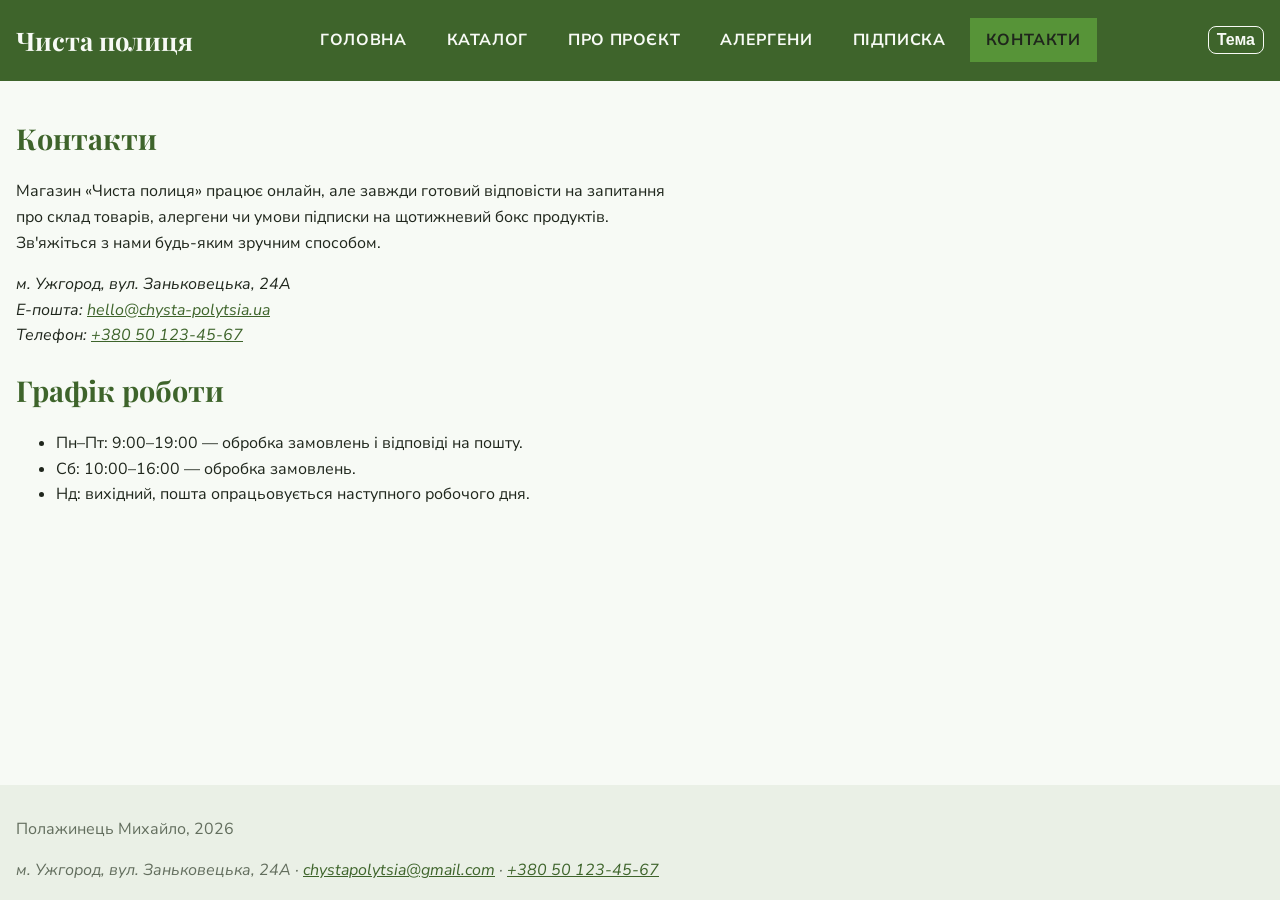
==== commit 22912ae6: "Запис в README інфи з валідатора та додавання скрінів" ====
--- a/about.html
+++ b/about.html
@@ -12,17 +12,20 @@
 <body>
     <header>
         <h1 id="top">Чиста полиця</h1>
-        <nav aria-label="Головне меню">
-            <ul>
-                <li><a href="index.html">Головна</a></li>
-                <li><a href="catalog.html">Каталог</a></li>
-                <li><a href="index.html#store">Про проєкт</a></li>
-                <li><a href="index.html#alergic">Алергени</a></li>
-                <li><a href="form.html">Підписка</a></li>
-                <li><a href="about.html" class="current">Контакти</a></li>
-            </ul>
-            <button id="themeToggle" type="button" onclick="document.body.classList.toggle('dark-theme')">Тема</button>
+        <nav class="nav" aria-label="Головне меню">
+            <details open>
+                <summary class="nav__toggle">☰ Меню</summary>
+                <ul class="nav__list">
+                    <li><a href="index.html">Головна</a></li>
+                    <li><a href="catalog.html">Каталог</a></li>
+                    <li><a href="index.html#store">Про проєкт</a></li>
+                    <li><a href="index.html#alergic">Алергени</a></li>
+                    <li><a href="form.html">Підписка</a></li>
+                    <li><a href="about.html" class="current">Контакти</a></li>
+                </ul>
+            </details>
         </nav>
+        <button id="themeToggle" type="button" onclick="document.body.classList.toggle('dark-theme')">Тема</button>
     </header>
 
     <main>
--- a/css/styles.css
+++ b/css/styles.css
@@ -10,10 +10,30 @@
   box-sizing: border-box;
 }
 
+/* без max-width:100% одна завелика картинка (ширша за свій контейнер)
+   розсуває все навколо й ламає верстку на вузькому екрані; height:auto
+   тримає пропорції, поки ширина підлаштовується */
+img, video, iframe {
+  max-width: 100%;
+  height: auto;
+}
+
 :root {
   /* еко-палітра: трав'яний зелений, світлий фон, коричневий крафт-колір
      для паковання, окремий червоний для попередження про алергени */
   --color-brand: hsl(100 40% 28%);   /* трав'яний зелений, темніший */
+  /* окремо від --color-brand: --color-brand ще й фон шапки/thead,
+     а --color-heading — лише текст заголовків і посилань нижче шапки.
+     У світлій темі значення однакові (нічого не змінюється), а в
+     темній --color-heading нижче перевизначений яскравішим */
+  --color-heading: hsl(100 40% 28%);
+  /* постійний світлий колір для тексту НА кольорових плашках (шапка,
+     банер, бейджі, кнопка «Замовити», thead) — фони цих плашок
+     (--color-brand/--color-accent/--color-craft/--color-allergen) самі
+     не змінюються між темами, тож і текст на них лишається світлим
+     завжди, а не "світлий у світлій темі / темний у темній", як було б
+     із тематичним --color-bg */
+  --color-on-brand: hsl(90 30% 97%);
   --color-accent: hsl(100 45% 40%);  /* трав'яний зелений, акцент */
   --color-bg: hsl(90 30% 97%);
   --color-surface: hsl(95 25% 92%);
@@ -36,8 +56,12 @@
 
   /* змінні макета (LR6) */
   --gap: 1rem;        /* єдиний проміжок сітки — і в картках, і в .layout */
-  --min-col: 200px;   /* мінімальна ширина колонки каталогу */
-  --sidebar: 160px;   /* ширина бічної колонки макета */
+  /* mobile-first: базове значення розраховане під телефон (1 картка
+     в ряд навіть на 360px), більші числа підставляються в медіазапитах
+     LR7, щоб на планшеті/десктопі в ряд влазило 2/3 картки */
+  --min-col: 260px;   /* мінімальна ширина колонки каталогу */
+  --sidebar: 220px;   /* ширина бічної колонки макета (тільки десктоп) */
+  --gallery-row: 120px; /* висота рядка щільної галереї (бонус) */
 }
 
 /* Типографіка */
@@ -57,7 +81,7 @@
 h1, h2, h3 {
   font-family: var(--font-heading);
   line-height: 1.2;
-  color: var(--color-brand);
+  color: var(--color-heading);
 }
 
 h1 { font-size: 2.4rem; }
@@ -76,10 +100,10 @@
    без цього скоупу правило ловило б і вкладені header/footer усередині
    карток товарів (index.html), а там своя розмітка. .layout__footer — підвал
    сторінок із макетом (він уже не прямий нащадок body, бо живе всередині .layout) */
-body > header, .layout, body > main, body > footer, .layout__footer {
-  /* 1280px — обмеження на всю сторінку, завдання явно виключає такі числа
+.layout, body > main, body > footer, .layout__footer {
+  /* 1440px — обмеження на всю сторінку, завдання явно виключає такі числа
      з правила "жодного магічного числа в gap/треках" */
-  width: min(100%, 1280px);
+  width: min(100%, 1440px);
   margin: 0 auto;
   padding-inline: var(--space-md);
   box-sizing: border-box;
@@ -95,7 +119,7 @@
   display: inline-block;
   padding: 0.1em 0.6em;
   border-radius: var(--radius);
-  color: var(--color-bg);
+  color: var(--color-on-brand);
   font-weight: 700;
   font-size: 0.9em;
 }
@@ -113,7 +137,11 @@
    серед елементів, які вже мають власний контекст накладання. position
    якраз і створює цей контекст; без нього z-index: 10
    ні на що не вплине */
+/* header навмисно без обмеження ширини — тло розтягується на всю ширину
+   вікна, а не лише до 1440px, як решта контенту */
 body > header {
+  width: 100%;
+  box-sizing: border-box;
   position: sticky;
   top: 0;
   z-index: 10;
@@ -125,31 +153,75 @@
   align-items: center;
   justify-content: space-between;
   gap: var(--gap);
+  /* запобіжник проти горизонтальної прокрутки на вузьких телефонах:
+     якщо назві сайту й меню раптом не вистачить ряду в 360px, вони
+     переносяться другим рядком замість того, щоб стиснути одне одного
+     й виштовхнути шапку за межі екрана */
+  flex-wrap: wrap;
 }
 
 body > header h1 {
-  color: var(--color-bg);
-  font-size: 1.6rem;
-}
-
-nav[aria-label="Головне меню"] {
-  display: flex;
-  align-items: center;
-  gap: var(--space-sm);
-}
-
-nav[aria-label="Головне меню"] ul {
-  display: flex;
-  gap: var(--space-sm);
+  color: var(--color-on-brand);
+  /* clamp замість фіксованого 1.6rem: на вузькому екрані шрифт трохи
+     менший, тому назві сайту й кнопкам меню/теми легше влізти в один ряд */
+  font-size: clamp(1.15rem, 1rem + 2vw, 1.6rem);
+  /* на телефоні заголовок, кнопка «Тема» й <nav> (гамбургер) —
+     3 flex-дитини body > header; без order вони йшли б у порядку DOM
+     (h1, nav, button), і «Тема» опинялась би в одному рядку з
+     гамбургером, а не із заголовком. order нижче ставить «Тема»
+     одразу за заголовком, а <nav> переносить на рядок нижче */
+  order: 1;
+}
+
+.nav {
+  /* .nav — тепер лише обгортка над <details>, кнопка «Тема» винесена
+     прямою дитиною body > header (щоб керувати її позицією через
+     order, не прив'язуючись до висоти розгорнутого меню) */
+  order: 3;
+}
+
+/* мобільна кнопка-гамбургер — сам <summary>, без жодного JS:
+   клік по ньому і так додає/прибирає атрибут open в <details> */
+.nav__toggle {
+  cursor: pointer;
+  color: var(--color-on-brand);
+  font-weight: 700;
+  /* кнопка видима лише на телефоні (з 768px гамбургер ховається),
+     тому розмір тут одразу компактний — окремо під планшет/десктоп
+     підганяти не треба */
+  padding: var(--space-xs) var(--space-sm);
+  font-size: 0.9rem;
+}
+
+.nav__toggle:focus-visible {
+  outline: 3px solid var(--color-on-brand);
+  outline-offset: -2px;
+}
+
+/* display тут навмисно не чіпаємо: <ul> і так блоковий елемент,
+   li стають під ним у стовпчик самі — а головне, щойно тут зʼявиться
+   свій display, він перекриє стандартне приховування вмісту закритого
+   <details>, і кнопка-гамбургер перестане щось ховати */
+.nav__list {
   list-style: none;
   margin: 0;
   padding: 0;
 }
 
-nav[aria-label="Головне меню"] a {
-  display: block;
+.nav__list a,
+/* a:link і a:visited із LVHFA-блоку нижче у файлі мали ту саму
+   специфічність і пізніший порядок — тому перемагали й фарбували ще
+   не відвідані пункти меню в зелений (--color-heading), а відвідані —
+   в сірий (--color-muted), замість світлого кольору шапки в обох випадках */
+.nav__list a:link,
+.nav__list a:visited {
+  display: flex;
+  align-items: center;
+  /* не менше 44px заввишки — мінімальна зона натискання пальцем */
+  min-height: 44px;
   padding: var(--space-sm) var(--space-md);
-  color: var(--color-bg);
+  box-sizing: border-box;
+  color: var(--color-on-brand);
   font-weight: 700;
   text-decoration: none;
   text-transform: uppercase;
@@ -157,24 +229,77 @@
 }
 
 #themeToggle {
-  border: 1px solid var(--color-bg);
+  border: 1px solid var(--color-on-brand);
   border-radius: var(--radius);
   background: transparent;
-  color: var(--color-bg);
-  padding: var(--space-xs) var(--space-sm);
-  font-weight: 700;
+  color: var(--color-on-brand);
+  /* на телефоні компактніше (менший padding і шрифт), щоб лишалось
+     більше місця для назви сайту й гамбургера в одному рядку —
+     з 768px повертаємо звичний розмір */
+  padding: 0.2rem var(--space-xs);
+  font-size: 0.85rem;
+  font-weight: 700;
+  order: 2;
   cursor: pointer;
 }
 
-nav[aria-label="Головне меню"] a:hover {
+.nav__list a:hover {
   background: var(--color-accent);
   color: var(--color-text);
 }
 
 /* клас current переїжджає на пункт активної сторінки в кожному html-файлі */
-nav[aria-label="Головне меню"] a.current {
+.nav__list a.current {
   background: var(--color-accent);
   color: var(--color-text);
+}
+
+@media (min-width: 768px) {
+  .nav__toggle { display: none; }
+
+  /* з 768px повертаємо природний порядок DOM: заголовок, меню,
+     «Тема» в кінці рядка — той порядок, що на мобільному order
+     міняв навмисно, щоб «Тема» була поруч із заголовком */
+  .nav { order: 2; }
+  #themeToggle { order: 3; }
+
+  /* на планшеті 6 пунктів меню + кнопка «Тема» в один рядок — тісно,
+     тому тут компактніше (менший padding/шрифт), ніж на мобільному
+     гамбургері чи на просторому десктопі (повертаємо нижче, 1024px) */
+  .nav__list a {
+    padding: var(--space-xs) var(--space-sm);
+    font-size: 0.8rem;
+    letter-spacing: 0.02em;
+    min-height: 36px;
+  }
+
+  #themeToggle {
+    padding: 0.3rem var(--space-xs);
+    font-size: 0.85rem;
+  }
+
+  /* селектор саме через details > .nav__list, а не просто .nav__list:
+     так специфічність перебиває стандартне display:none, яким
+     браузер ховає вміст закритого <details> — на планшеті/десктопі
+     список завжди горизонтальний рядок незалежно від атрибута open.
+     content-visibility окремо від display: якщо закрити меню на
+     телефоні (прибрати open) і потім розширити вікно, браузер ховає
+     вміст закритого <details> ще й через content-visibility:hidden —
+     саме display:flex тут не вистачає, список лишався невидимим */
+  /* display:contents прибирає власний "бокс" <details> — браузер
+     перестає застосовувати до нього спеціальну логіку
+     показу/приховування вмісту залежно від open, і summary/ul просто
+     стають звичайними flex-дітьми .nav зі своїм display нижче */
+  .nav details {
+    display: contents;
+  }
+
+  .nav details > .nav__list {
+    display: flex !important;
+    flex-direction: row;
+    gap: var(--space-sm);
+    content-visibility: visible !important;
+  }
 }
 
 nav[aria-label="Навігація по сторінці"] ul {
@@ -196,9 +321,47 @@
 /*==== Картки каталогу: Grid замість inline-block ====*/
 .cards {
   display: grid;
+  /* auto-fit + minmax(var(--min-col), 1fr) з LR6 лишається незмінним —
+     кількістю колонок на кожному брейкпоінті керує саме значення
+     --min-col (перевизначене нижче в медіазапитах), а не
+     repeat(N, 1fr) */
   grid-template-columns: repeat(auto-fit, minmax(var(--min-col), 1fr));
   gap: var(--gap);
   padding-top: var(--space-sm);
+}
+
+/* ===== Адаптив (mobile-first) =====
+   база          — телефон,  ≤ 767px
+   min-width: 768px  — планшет, 768–1023px
+   min-width: 1024px — десктоп, ≥ 1024px
+*/
+@media (min-width: 768px) {
+  /* на планшеті в ряд влазило б 3 картки — піднімаємо поріг, щоб
+     лишалось рівно 2, як вимагає схема розкладки цього діапазону */
+  .cards { --min-col: 220px; }
+}
+
+@media (min-width: 1024px) {
+  /* на десктопі повертаємо поріг ближче до базового LR6 (200px):
+     за легендою варіанта сітка продуктів 4 → 2 → 1, тож на найширшому
+     перевіреному екрані (1440px) має лишатись рівно 4 картки */
+  .cards { --min-col: 200px; }
+}
+
+@media (min-width: 1024px) {
+  /* на десктопі місця вдосталь — повертаємо звичний, просторіший
+     розмір пунктів меню й кнопки «Тема» (на планшеті вони стиснуті) */
+  .nav__list a {
+    padding: var(--space-sm) var(--space-md);
+    font-size: 1rem;
+    letter-spacing: 0.04em;
+    min-height: 44px;
+  }
+
+  #themeToggle {
+    padding: var(--space-xs) var(--space-sm);
+    font-size: 1rem;
+  }
 }
 
 .cards .card {
@@ -219,6 +382,25 @@
      притиснути до низу через margin-top: auto */
   display: flex;
   flex-direction: column;
+  /* transition стоїть тут, на базовому стані, а не всередині :hover —
+     інакше назад картка стрибала б миттєво замість плавного повернення */
+  transition: transform 250ms ease, box-shadow 250ms ease;
+}
+
+/* :focus-within — картка реагує, коли клавіатурний фокус потрапив на
+   будь-що всередині неї (посилання «Замовити», кнопку «Швидкий перегляд»),
+   не лише на :hover курсором, якого на телефоні взагалі не існує */
+.cards .card:hover,
+.cards .card:focus-within {
+  transform: translateY(-6px);
+  box-shadow: 0 14px 28px rgb(0 0 0 / 18%);
+}
+
+/* вкладений ефект: обкладинка трохи збільшується під час наведення
+   на всю картку, не тільки на саме зображення */
+.cards .card:hover .card__img,
+.cards .card:focus-within .card__img {
+  transform: scale(1.08);
 }
 
 /* картка "рекомендуємо" (бонус): виводиться першою в сітці через order,
@@ -237,6 +419,7 @@
   height: var(--card-img-h);
   object-fit: cover;
   object-position: center;
+  transition: transform 250ms ease;
 }
 
 .card__body {
@@ -266,17 +449,34 @@
   gap: var(--space-sm);
   padding: var(--space-md);
   padding-top: 0;
-}
-
-.card__action {
+  /* без цього flex за замовчуванням розтягує кнопки по висоті одна під
+     одну (align-items: stretch) — на картці з двома кнопками довший
+     текст «Швидкий перегляд» переноситься в 2 рядки й тягне «Замовити»
+     за собою, роблячи її вищою, ніж на картках з однією кнопкою */
+  align-items: flex-start;
+}
+
+.card__action,
+/* :link і :visited додані з тієї самої причини, що й для .nav__list a:
+   глобальні a:link/a:visited нижче у файлі мали ту саму специфічність
+   і пізніший порядок, тому перефарбовували кнопку в зелений
+   (--color-heading, зливався з фоном) чи сірий (відвідану) */
+.card__action:link,
+.card__action:visited {
   display: inline-block;
   padding: var(--space-xs) var(--space-sm);
   background: var(--color-accent);
-  color: var(--color-text);
+  color: var(--color-on-brand);
   text-decoration: none;
   font-weight: 700;
   border-radius: var(--radius);
   text-align: center;
+}
+
+/* без цього global a:hover (колір --color-accent) зливається з тим
+   самим --color-accent у фоні кнопки — текст ставав невидимим */
+.card__action:hover {
+  color: var(--color-on-brand);
 }
 
 #openDetails {
@@ -303,14 +503,148 @@
   right: var(--space-sm);
   padding: var(--space-xs) var(--space-sm);
   background: var(--color-craft);
-  color: var(--color-bg);
+  color: var(--color-on-brand);
   font-size: 0.8rem;
   border-radius: 999px;
 }
 
+/* за легендою варіанта мітка «Еко» плавно пульсує — лише вона,
+   не "Рекомендуємо" (та сама .card__badge, інша модифікація) */
+.card__badge--eco {
+  animation: pulse 1.8s ease-in-out infinite;
+}
+
+@keyframes pulse {
+  0%, 100% { opacity: 1; transform: scale(1); }
+  50%      { opacity: 0.7; transform: scale(1.08); }
+}
+
 
 
 /* Таблиця каталогу */
+/* на вузькому екрані таблиця з 4 колонками не стискається до 360px без
+   втрати читабельності — прокручуємо вбік саму таблицю, а не всю сторінку */
+.table-wrap {
+  overflow-x: auto;
+}
+
+/* ===== Таблиця → список на мобільному (mobile-first) =====
+   база (телефон): кожен <tr> стає окремою карткою-блоком, <thead>
+   ховається для очей (але лишається для скрінрідера — sr-only-прийом,
+   не display:none), а назву колонки перед значенням підставляє
+   ::before з атрибута data-label. rowspan не можна відтворити в
+   блоковому режимі: другий рядок пари (Гречка зелена, Мигдаль
+   несмажений) у списку лишається без категорії — вона в DOM лише
+   в першому рядку пари, так само, як і в табличному вигляді */
+.table-wrap table,
+.table-wrap thead,
+.table-wrap tbody,
+.table-wrap tfoot,
+.table-wrap tr,
+.table-wrap th,
+.table-wrap td {
+  display: block;
+}
+
+.table-wrap thead tr {
+  position: absolute;
+  width: 1px;
+  height: 1px;
+  overflow: hidden;
+  clip-path: inset(50%);
+  white-space: nowrap;
+}
+
+.table-wrap tbody tr {
+  margin-bottom: var(--space-sm);
+  border: 1px solid var(--color-muted);
+  border-radius: var(--radius);
+  padding: var(--space-sm);
+}
+
+.table-wrap tbody th[scope="row"] {
+  display: block;
+  border-bottom: 1px solid var(--color-muted);
+  margin-bottom: var(--space-xs);
+  padding-bottom: var(--space-xs);
+}
+
+.table-wrap td {
+  display: flex;
+  justify-content: space-between;
+  gap: var(--space-sm);
+  border: none;
+  padding: var(--space-xs) 0;
+}
+
+.table-wrap td[data-label]::before {
+  content: attr(data-label) ":";
+  font-weight: 700;
+  color: var(--color-muted);
+  text-align: left;
+}
+
+.table-wrap tfoot th {
+  display: block;
+  border-top: 1px solid var(--color-muted);
+  padding-top: var(--space-sm);
+  font-weight: 700;
+}
+
+@media (min-width: 768px) {
+  /* з 768px повертаємо звичайну табличну розкладку — ширини вистачає,
+     список більше не потрібен */
+  .table-wrap table,
+  .table-wrap thead,
+  .table-wrap tbody,
+  .table-wrap tfoot,
+  .table-wrap tr,
+  .table-wrap th,
+  .table-wrap td {
+    display: revert;
+  }
+
+  .table-wrap thead tr {
+    position: static;
+    width: auto;
+    height: auto;
+    overflow: visible;
+    clip-path: none;
+    white-space: normal;
+  }
+
+  .table-wrap tbody tr {
+    margin-bottom: 0;
+    border: none;
+    border-radius: 0;
+    padding: 0;
+  }
+
+  .table-wrap tbody th[scope="row"] {
+    display: table-cell;
+    border-bottom: none;
+    margin-bottom: 0;
+    padding-bottom: var(--space-sm);
+  }
+
+  .table-wrap td {
+    display: table-cell;
+    justify-content: normal;
+    border: 1px solid var(--color-muted);
+    padding: var(--space-sm);
+  }
+
+  .table-wrap td[data-label]::before {
+    content: none;
+  }
+
+  .table-wrap tfoot th {
+    display: table-cell;
+    border-top: none;
+    padding-top: var(--space-sm);
+  }
+}
+
 table {
   width: 100%;
   border-collapse: collapse;
@@ -333,7 +667,7 @@
 
 thead th {
   background: var(--color-brand);
-  color: var(--color-bg);
+  color: var(--color-on-brand);
   text-align: left;
 }
 
@@ -379,7 +713,7 @@
 
 legend {
   font-family: var(--font-heading);
-  color: var(--color-brand);
+  color: var(--color-heading);
   padding-inline: var(--space-sm);
 }
 
@@ -468,7 +802,7 @@
 /* :checked — підпис вибраного розміру боксу жирним і фірмовим кольором */
 input[type="radio"]:checked + label {
   font-weight: 700;
-  color: var(--color-brand);
+  color: var(--color-heading);
 }
 
 /* ::marker — колір і розмір маркерів списку порад */
@@ -482,12 +816,12 @@
 #store + p::first-letter {
   font-family: var(--font-heading);
   font-size: 2em;
-  color: var(--color-brand);
+  color: var(--color-heading);
 }
 
 /* нащадок — усі <a> всередині <main>, на будь-якій глибині */
 main a {
-  color: var(--color-brand);
+  color: var(--color-heading);
 }
 
 
@@ -506,7 +840,7 @@
 
 /* LVHFA: однакова специфічність у всіх чотирьох, тому порядок у файлі
    вирішує, хто переможе — пізніше правило перебиває раніше */
-a:link { color: var(--color-brand); }
+a:link { color: var(--color-heading); }
 a:visited { color: var(--color-muted); }
 a:hover { color: var(--color-accent); }
 a:focus-visible { outline: 2px solid var(--color-accent); outline-offset: 2px; }
@@ -518,7 +852,7 @@
    #promo h3 — (1,0,1)  перемагає — id не наздогнати жодною кількістю класів */
 /* h3       { color: var(--color-text); } */
 /* .card h3 { color: var(--color-muted); } */
-#promo h3 { color: var(--color-brand); }
+#promo h3 { color: var(--color-heading); }
 
 /* inline-стиль переміг би все вище — специфічність інлайну вища за id,
    але тоді колір довелося б міняти прямо в розмітці, а не в одному файлі */
@@ -531,6 +865,11 @@
   --color-text: hsl(90 25% 92%);
   --color-muted: hsl(100 8% 60%);
   --color-hover: hsl(100 25% 20%);
+  /* --color-brand НЕ перевизначаю: ним пофарбований фон шапки
+     (body > header) і фон thead — зміна цього кольору тут підсвітила б
+     і шапку теж. --color-heading — окрема змінна лише для тексту
+     заголовків/посилань нижче шапки (дивись її оголошення в :root) */
+  --color-heading: hsl(100 55% 72%);
 }
 
 /* Банер  */
@@ -539,7 +878,7 @@
   margin: 0 auto var(--space-lg);
   padding: var(--space-lg);
   border-radius: var(--radius);
-  color: var(--color-bg);
+  color: var(--color-on-brand);
   background-image: linear-gradient(120deg, var(--color-brand), var(--color-accent));
   /* світлий кінець градієнта сам по собі не дуже темний —
      тінь під текстом тримає контраст по всій довжині банера, а не тільки
@@ -548,7 +887,7 @@
 }
 
 .banner h2 {
-  color: var(--color-bg);
+  color: var(--color-on-brand);
   margin-top: 0;
 }
 
@@ -565,41 +904,76 @@
 .layout { flex: 1; }
 main { flex: 1; }
 
-/* ===== Макет сторінки: grid-template-areas =====
-   header лишається поза .layout: липкий елемент "їздить" тільки в межах
-   свого контейнера, а грід-областю для header був би один короткий рядок —
-   їздити нема де, sticky перестав би прилипати */
+/* ===== Макет сторінки: grid-template-areas (mobile-first) =====
+   header лишається поза .layout на всіх трьох брейкпоінтах: липкий
+   елемент "їздить" тільки в межах свого контейнера, а грід-областю
+   для header був би один короткий рядок — їздити нема де, sticky
+   перестав би прилипати.
+   база (телефон) — одна колонка, порядок читання nav → main → side → foot,
+   той самий, що й у розмітці HTML: розкладка міняється лише
+   grid-template-areas/-columns, порядок елементів у DOM не чіпаємо */
 .layout {
   display: grid;
-  grid-template-columns: var(--sidebar) 1fr var(--sidebar);
+  gap: var(--gap);
+  grid-template-columns: 1fr;
   grid-template-areas:
-    "nav  main side"
-    "foot foot foot";
-  /* рядок зон росте (1fr), рядок футера — по вмісту (auto); без цього
-     flex: 1 розтягнув би .layout, але foot лишився б одразу під вмістом */
-  grid-template-rows: 1fr auto;
-  gap: var(--gap);
+    "nav"
+    "main"
+    "side"
+    "foot";
 }
 
 .layout__nav  { grid-area: nav; }
 .layout__main { grid-area: main; }
-.layout__aside {
-  grid-area: side;
-  /* бонус: липка бічна колонка — прокручується разом зі сторінкою,
-     зупиняється під шапкою */
-  position: sticky;
-  top: 5rem;
-  /* без align-self:start grid-елемент за замовчуванням розтягнутий на
-     всю висоту своєї області, і "їздити" йому нема де — sticky не спрацює */
-  align-self: start;
-}
+.layout__aside { grid-area: side; }
 .layout__footer { grid-area: foot; }
 
 .layout__nav,
 .layout__aside {
   background: var(--color-surface);
+  border: 1px solid var(--color-muted);
   border-radius: var(--radius);
   padding: var(--space-md);
+}
+
+@media (min-width: 768px) {
+  /* планшет — дві зони: широкий nav-рядок зверху, main і side поруч */
+  .layout {
+    grid-template-columns: 2fr 1fr;
+    grid-template-areas:
+      "nav  nav"
+      "main side"
+      "foot foot";
+  }
+}
+
+@media (min-width: 1024px) {
+  /* десктоп — повна схема з LR6: три колонки в один рядок зон */
+  .layout {
+    grid-template-columns: var(--sidebar) 1fr var(--sidebar);
+    grid-template-areas:
+      "nav  main side"
+      "foot foot foot";
+    /* рядок зон росте (1fr), рядок футера — по вмісту (auto); без цього
+       flex: 1 розтягнув би .layout, але foot лишився б одразу під вмістом */
+    grid-template-rows: 1fr auto;
+    /* явно: грід-елементи розтягуються на всю висоту рядка (це й так
+       значення за замовчуванням, прописую для наочності) — тому
+       .layout__nav сам іде до низу, по висоті найвищої сусідньої зони */
+    align-items: stretch;
+  }
+
+  .layout__aside {
+    /* бонус: липка бічна колонка — прокручується разом зі сторінкою,
+       зупиняється під шапкою. Вмикаємо лише на десктопі: на телефоні й
+       планшеті aside стоїть під основним вмістом, і "прилипати" йому
+       нема сенсу */
+    position: sticky;
+    top: 5rem;
+    /* без align-self:start грід-елемент за замовчуванням розтягнутий на
+       всю висоту своєї області, і "їздити" йому нема де — sticky не спрацює */
+    align-self: start;
+  }
 }
 
 /* ===== Модальне вікно <dialog> =====
@@ -615,10 +989,28 @@
   background: var(--color-surface);
   color: var(--color-text);
   box-shadow: 0 12px 28px rgb(0 0 0 / 35%);
+  /* [open] — атрибут, який showModal() сам вмикає на dialog; both тримає
+     стан кінцевого кадру (opacity:1, без зсуву) і до, і після програвання —
+     без нього вікно на мить мигнуло б у вихідному стані (прозоре,
+     зміщене вниз) ще до старту анімації */
+  animation: pop 280ms ease-out both;
 }
 
 dialog::backdrop {
   background: rgb(0 0 0 / 55%);
+  animation: fade 200ms ease-out both;
+}
+
+/* два окремі сценарії: тло з'являється швидше (200ms), сам блок —
+   трохи довше (280ms) і з рухом, тло не рухається, лише проявляється */
+@keyframes fade {
+  from { opacity: 0; }
+  to   { opacity: 1; }
+}
+
+@keyframes pop {
+  from { opacity: 0; transform: translateY(24px) scale(0.96); }
+  to   { opacity: 1; transform: translateY(0)    scale(1); }
 }
 
 dialog h2 {
@@ -633,6 +1025,32 @@
   padding: var(--space-xs) var(--space-md);
   font-weight: 700;
   cursor: pointer;
+}
+
+/* ===== Спінер завантаження (заготовка для LR10) =====
+   поки нічого не вмикає .loader в поточному сайті — hidden у розмітці
+   знімається лише тоді, коли дані справді почнуть вантажитись мережею */
+.loader {
+  display: flex;
+  flex-direction: column;
+  align-items: center;
+  gap: var(--space-sm);
+  padding: var(--space-lg) 0;
+}
+
+.spinner {
+  width: 48px;
+  height: 48px;
+  border: 6px solid var(--color-surface);
+  border-top-color: var(--color-accent);
+  border-radius: 50%;
+  /* linear, а не ease: обертання по колу не має "розгону" й "гальмування" —
+     з ease коло б смикалося щооберту замість рівномірного руху */
+  animation: spin 900ms linear infinite;
+}
+
+@keyframes spin {
+  to { transform: rotate(360deg); }
 }
 
 /* ===== Бонус: щільна галерея =====
@@ -642,7 +1060,7 @@
 .gallery {
   display: grid;
   grid-template-columns: repeat(4, 1fr);
-  grid-auto-rows: 120px;
+  grid-auto-rows: var(--gallery-row);
   grid-auto-flow: row dense;
   gap: var(--gap);
 }
@@ -659,21 +1077,27 @@
 .gallery__item--tall { grid-row: span 2; }
 
 /* ===== Бонус: форма у дві колонки =====
-   display: contents прибирає коробку <p>, але лишає label/input у потоці —
-   вони стають прямими grid-дітьми fieldset і займають дві задані колонки.
-   Вкладені fieldset (радіо/чекбокси) і так не <p>, тому їх просто
-   розтягуємо на обидва треки, а їхній внутрішній вміст грід не чіпає */
-.form-grid fieldset {
-  display: grid;
-  grid-template-columns: var(--sidebar) 1fr;
-  gap: var(--space-sm) var(--gap);
-  align-items: center;
-}
-
-.form-grid fieldset > p { display: contents; }
-
-.form-grid fieldset > fieldset {
-  grid-column: 1 / -1;
+   на телефоні лейбл шириною 220px лишив би для самого поля замало
+   місця (чи й зовсім виштовхнув би форму за край екрана) — тому цей
+   бонус вмикається тільки з 768px, на вужчих екранах fieldset лишається
+   звичайним потоком (label над input, одна колонка) */
+@media (min-width: 768px) {
+  /* display: contents прибирає коробку <p>, але лишає label/input у потоці —
+     вони стають прямими grid-дітьми fieldset і займають дві задані колонки.
+     Вкладені fieldset (радіо/чекбокси) і так не <p>, тому їх просто
+     розтягуємо на обидва треки, а їхній внутрішній вміст грід не чіпає */
+  .form-grid fieldset {
+    display: grid;
+    grid-template-columns: var(--sidebar) 1fr;
+    gap: var(--space-sm) var(--gap);
+    align-items: center;
+  }
+
+  .form-grid fieldset > p { display: contents; }
+
+  .form-grid fieldset > fieldset {
+    grid-column: 1 / -1;
+  }
 }
 
 /* ===== Демонстрація: схлопування відступів =====
@@ -687,3 +1111,31 @@
 .card { margin-bottom: 24px; }
 .card + .card { margin-top: 16px; }
 */
+
+/* ===== Повага до prefers-reduced-motion =====
+   людям із вестибулярними порушеннями великий рух на екрані (зсуви,
+   масштабування, безкінечне обертання) може викликати нудоту й
+   запаморочення — reduce просить саме прибрати рух, а не вимкнути
+   анімації як такі: тому нижче тривалість зводиться до майже нуля
+   (анімація технічно відбувається й миттєво ставить кінцевий стан),
+   а не animation: none, яке лишило б елемент у ПОЧАТКОВОМУ кадрі
+   (наприклад, dialog лишився б прозорим). !important виправданий
+   тут тим, що це єдине місце в файлі, яке свідомо має перебити геть
+   усі власні transition/animation з усіх компонентів вище без
+   потреби дублювати виняток в кожному з них окремо */
+@media (prefers-reduced-motion: reduce) {
+  *, *::before, *::after {
+    animation-duration: 0.01ms !important;
+    animation-iteration-count: 1 !important;
+    transition-duration: 0.01ms !important;
+    scroll-behavior: auto !important;
+  }
+
+  /* тонший виняток для картки: замість miттєвого "стрибка" transform
+     лишаємо спокійний, безпечний відгук — зміну фону */
+  .cards .card:hover,
+  .cards .card:focus-within {
+    transform: none;
+    background: var(--color-surface);
+  }
+}
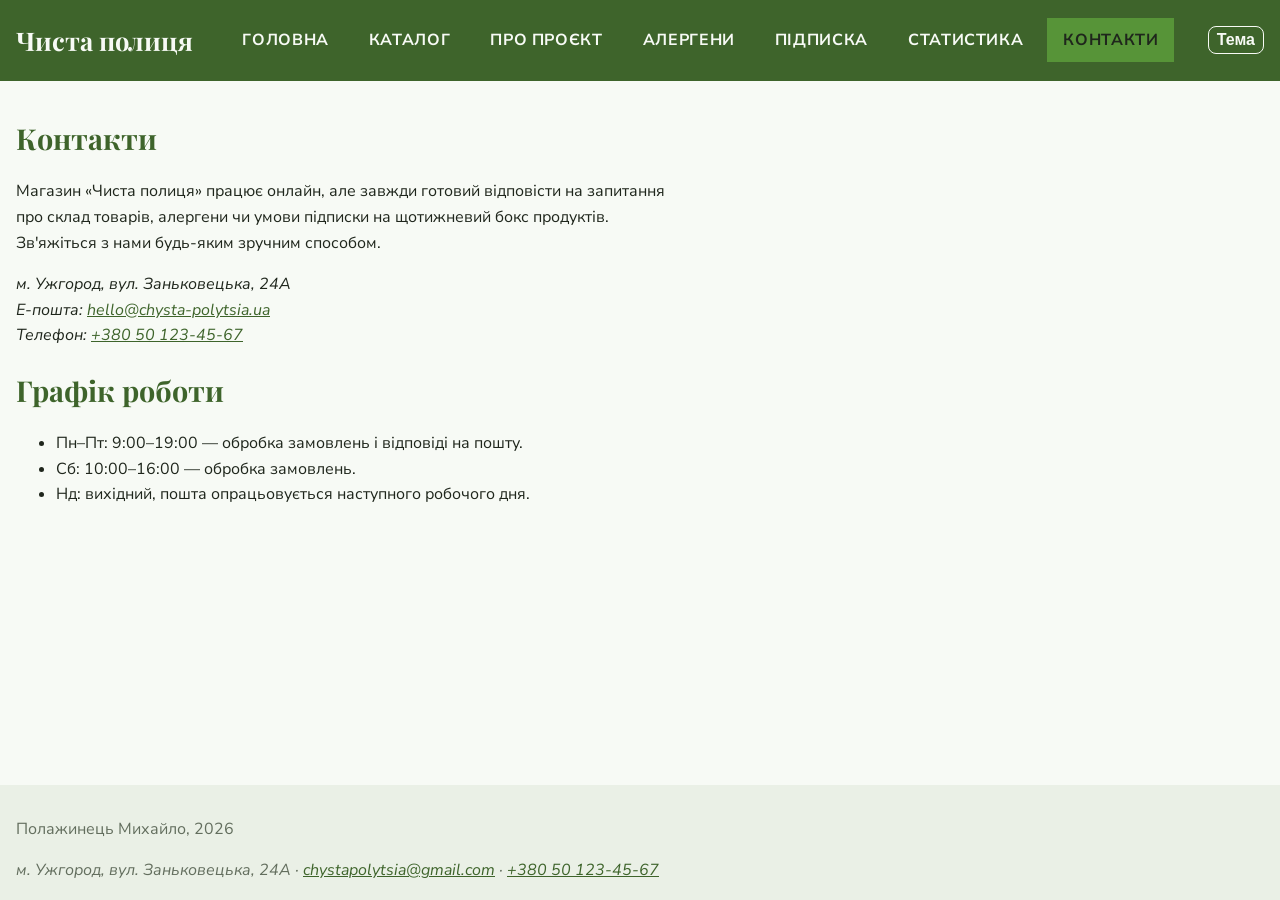
==== commit 2dc90de4: "LR10: фільтр-категорія і сортування з даних, бонуси (stats.html, кеш, стан фільтрів, скидання)" ====
--- a/about.html
+++ b/about.html
@@ -7,25 +7,25 @@
     <link rel="stylesheet" href="css/styles.css">
     <title>Контакти — Чиста полиця</title>
     <link rel="icon" href="images/favicon.jpg">
+    <script src="js/app.js" defer></script>
 </head>
 
 <body>
     <header>
         <h1 id="top">Чиста полиця</h1>
         <nav class="nav" aria-label="Головне меню">
-            <details open>
-                <summary class="nav__toggle">☰ Меню</summary>
-                <ul class="nav__list">
+            <button id="burger" class="nav__toggle" type="button" aria-expanded="false" aria-controls="navList">☰ Меню</button>
+            <ul class="nav__list" id="navList">
                     <li><a href="index.html">Головна</a></li>
                     <li><a href="catalog.html">Каталог</a></li>
                     <li><a href="index.html#store">Про проєкт</a></li>
                     <li><a href="index.html#alergic">Алергени</a></li>
                     <li><a href="form.html">Підписка</a></li>
+                    <li><a href="stats.html">Статистика</a></li>
                     <li><a href="about.html" class="current">Контакти</a></li>
-                </ul>
-            </details>
+            </ul>
         </nav>
-        <button id="themeToggle" type="button" onclick="document.body.classList.toggle('dark-theme')">Тема</button>
+        <button id="themeToggle" type="button" aria-pressed="false">Тема</button>
     </header>
 
     <main>
--- a/css/styles.css
+++ b/css/styles.css
@@ -180,10 +180,12 @@
   order: 3;
 }
 
-/* мобільна кнопка-гамбургер — сам <summary>, без жодного JS:
-   клік по ньому і так додає/прибирає атрибут open в <details> */
+/* мобільна кнопка-гамбургер — тепер <button id="burger">, стан меню
+   перемикає JS (setMenu) через aria-expanded + hidden на списку */
 .nav__toggle {
   cursor: pointer;
+  border: 0;
+  background: transparent;
   color: var(--color-on-brand);
   font-weight: 700;
   /* кнопка видима лише на телефоні (з 768px гамбургер ховається),
@@ -198,10 +200,9 @@
   outline-offset: -2px;
 }
 
-/* display тут навмисно не чіпаємо: <ul> і так блоковий елемент,
-   li стають під ним у стовпчик самі — а головне, щойно тут зʼявиться
-   свій display, він перекриє стандартне приховування вмісту закритого
-   <details>, і кнопка-гамбургер перестане щось ховати */
+/* на телефоні список — звичайний блоковий <ul> у стовпчик; показ і
+   приховування робить JS атрибутом hidden (setMenu), тому свого
+   display тут не ставимо */
 .nav__list {
   list-style: none;
   margin: 0;
@@ -278,27 +279,16 @@
     font-size: 0.85rem;
   }
 
-  /* селектор саме через details > .nav__list, а не просто .nav__list:
-     так специфічність перебиває стандартне display:none, яким
-     браузер ховає вміст закритого <details> — на планшеті/десктопі
-     список завжди горизонтальний рядок незалежно від атрибута open.
-     content-visibility окремо від display: якщо закрити меню на
-     телефоні (прибрати open) і потім розширити вікно, браузер ховає
-     вміст закритого <details> ще й через content-visibility:hidden —
-     саме display:flex тут не вистачає, список лишався невидимим */
-  /* display:contents прибирає власний "бокс" <details> — браузер
-     перестає застосовувати до нього спеціальну логіку
-     показу/приховування вмісту залежно від open, і summary/ul просто
-     стають звичайними flex-дітьми .nav зі своїм display нижче */
-  .nav details {
-    display: contents;
-  }
-
-  .nav details > .nav__list {
-    display: flex !important;
+  /* з 768px список — завжди горизонтальний рядок. display:flex тут (0,1,0)
+     як авторське правило перебиває [hidden]{display:none} з UA-стилів на
+     рівній специфічності, тож навіть якщо JS лишив на списку hidden
+     (стан мобільного меню), на широкому екрані його все одно видно.
+     Заразом це прибирає баг LR7 з приховуванням вмісту <details> при
+     ресайзі — самого <details> більше немає */
+  .nav__list {
+    display: flex;
     flex-direction: row;
     gap: var(--space-sm);
-    content-visibility: visible !important;
   }
 }
 
@@ -858,8 +848,11 @@
    але тоді колір довелося б міняти прямо в розмітці, а не в одному файлі */
 /* <h3 style="color: purple;">Вівсяні пластівці</h3> */
 
-/* Темна тема */
-body.dark-theme {
+/* Темна тема. Клас тепер на <html> (documentElement), не на body —
+   його вмикає/вимикає JS (applyTheme). :root.dark-theme (0,2,0) перебиває
+   базові змінні з :root (0,1,0). Клас light-theme — стан за замовчуванням,
+   окремих значень не потребує, бо світлі змінні вже лежать у :root */
+:root.dark-theme {
   --color-bg: hsl(100 20% 8%);
   --color-surface: hsl(100 18% 14%);
   --color-text: hsl(90 25% 92%);
@@ -1038,6 +1031,13 @@
   padding: var(--space-lg) 0;
 }
 
+/* .loader{display:flex} має ту саму специфічність, що й UA-правило
+   [hidden]{display:none}, і як авторський стиль перемагає його — через це
+   спінер висів поверх каталогу попри hidden. Повертаємо приховування. */
+.loader[hidden] {
+  display: none;
+}
+
 .spinner {
   width: 48px;
   height: 48px;
@@ -1059,10 +1059,21 @@
    з порядком у HTML (погано для читалки й для Tab-навігації) */
 .gallery {
   display: grid;
-  grid-template-columns: repeat(4, 1fr);
+  /* mobile-first: на телефоні 2 колонки, інакше на 360px чотири
+     стискаються в нечитабельні смужки; широкі/високі плитки span 2
+     на двох колонках просто займають весь рядок */
+  grid-template-columns: repeat(2, 1fr);
   grid-auto-rows: var(--gallery-row);
   grid-auto-flow: row dense;
   gap: var(--gap);
+}
+
+@media (min-width: 768px) {
+  /* з планшета повертаємо задумані 4 колонки, щоб dense мав де
+     переставляти плитки */
+  .gallery {
+    grid-template-columns: repeat(4, 1fr);
+  }
 }
 
 .gallery img {
@@ -1139,3 +1150,317 @@
     background: var(--color-surface);
   }
 }
+
+/* Блок виводу JS (LR8). pre-line лишає переноси \n у textContent і склеює
+   зайві пробіли; без нього весь список зліпився б в один рядок. */
+.js-out {
+  white-space: pre-line;
+  font-family: ui-monospace, monospace;
+  background: var(--color-surface);
+  padding: var(--space-md);
+  border-radius: var(--radius);
+  line-height: 1.7;
+}
+
+/* ===== Тема 9: інтерактив каталогу ===== */
+
+/* рядок «Показано: N із M» під заголовком каталогу */
+.catalog-count {
+  color: var(--color-muted);
+  font-size: 0.9rem;
+  margin: 0 0 var(--space-sm);
+}
+
+/* порожня видача, коли пошук/фільтр нічого не лишили */
+.cards__empty {
+  color: var(--color-muted);
+  padding: var(--space-md) 0;
+}
+
+/* кнопка «Швидкий перегляд» тепер на кожній картці (її малює JS),
+   тож той самий вигляд, що мав раніше статичний #openDetails */
+.card__more {
+  border: 1px solid var(--color-muted);
+  border-radius: var(--radius);
+  background: var(--color-surface);
+  color: var(--color-text);
+  padding: var(--space-xs) var(--space-sm);
+  font-weight: 700;
+  cursor: pointer;
+}
+
+/* тіло діалогу складається з кількох рядків через \n — зберігаємо переноси */
+#details-body {
+  white-space: pre-line;
+  line-height: 1.6;
+}
+
+/* Живий фільтр у бічній колонці: пошук на всю ширину, алергени — списком */
+.catalog-tools label {
+  display: block;
+  margin-bottom: var(--space-xs);
+}
+
+.catalog-tools input[type="search"] {
+  width: 100%;
+  padding: var(--space-xs) var(--space-sm);
+  border: 1px solid var(--color-muted);
+  border-radius: var(--radius);
+  background: var(--color-bg);
+  color: var(--color-text);
+}
+
+.catalog-tools fieldset {
+  margin-top: var(--space-sm);
+  border: 1px solid var(--color-muted);
+  border-radius: var(--radius);
+  padding: var(--space-sm);
+}
+
+/* ===== Тема 9: валідація форми підписки ===== */
+
+/* підсвітка невалідного поля та текст помилки під ним (ставить app.js) */
+[aria-invalid="true"] {
+  border-color: var(--color-allergen);
+  outline-color: var(--color-allergen);
+}
+
+.field-error {
+  display: block;
+  margin-top: var(--space-xs);
+  color: var(--color-allergen);
+  font-size: 0.85rem;
+  font-weight: 700;
+}
+
+/* підсумковий банер форми: помилка — червоний, успіх — зелений акцент */
+.form-status {
+  margin: var(--space-sm) 0;
+  padding: var(--space-sm) var(--space-md);
+  border-radius: var(--radius);
+  font-weight: 700;
+}
+
+.form-status:empty {
+  display: none;             /* порожній банер не займає місця */
+}
+
+.form-status--error {
+  background: var(--color-allergen);
+  color: var(--color-on-brand);
+}
+
+.form-status--ok {
+  background: var(--color-accent);
+  color: var(--color-on-brand);
+}
+
+/* ===== §9: тост, нові поля картки, квитанція ===== */
+
+/* тост — fixed знизу по центру. display навмисно не задаємо, щоб [hidden]
+   його ховав (як у .loader), а показ робив JS зняттям hidden */
+.toast {
+  position: fixed;
+  left: 50%;
+  bottom: var(--space-lg);
+  transform: translateX(-50%);
+  max-width: min(90%, 420px);
+  padding: var(--space-sm) var(--space-md);
+  background: var(--color-text);
+  color: var(--color-bg);
+  border-radius: var(--radius);
+  box-shadow: var(--shadow);
+  font-weight: 700;
+  z-index: 100;
+}
+
+.toast--show {
+  animation: toast-in 200ms ease-out;
+}
+
+@keyframes toast-in {
+  from { opacity: 0; transform: translate(-50%, 1rem); }
+  to   { opacity: 1; transform: translate(-50%, 0); }
+}
+
+/* калорійність/білок у картці */
+.card__nutri {
+  margin: 0 0 var(--space-sm);
+  color: var(--color-muted);
+  font-size: 0.9rem;
+}
+
+/* ряд міток алергенів у картці */
+.card__allergens {
+  margin: 0 0 var(--space-sm);
+  display: flex;
+  flex-wrap: wrap;
+  gap: var(--space-xs);
+}
+
+/* «Замовити» тепер <button> з класом .card__action — скидаємо рамку браузера */
+button.card__action {
+  border: 0;
+  cursor: pointer;
+  font: inherit;
+}
+
+/* квитанція підписки — будується вузлами через createElement */
+.receipt h3 {
+  margin: 0 0 var(--space-sm);
+}
+
+.receipt dl {
+  margin: 0;
+  display: grid;
+  grid-template-columns: auto 1fr;
+  gap: var(--space-xs) var(--space-md);
+}
+
+.receipt dt {
+  font-weight: 700;
+}
+
+.receipt dd {
+  margin: 0;
+}
+
+/* ===== LR10: завантаження, обране, модалка-деталізація ===== */
+
+/* повідомлення про помилку завантаження — помітний блок із кольорів палітри
+   (не «сирі» значення). display не задаємо, щоб [hidden] його ховав */
+.load-error {
+  margin: var(--space-md) 0;
+  padding: var(--space-md);
+  border: 1px solid var(--color-allergen);
+  border-radius: var(--radius);
+  background: var(--color-surface);
+  color: var(--color-allergen);
+  font-weight: 700;
+}
+
+/* селекти фільтра — такий самий вигляд, як поле пошуку */
+.catalog-tools select {
+  width: 100%;
+  padding: var(--space-xs) var(--space-sm);
+  border: 1px solid var(--color-muted);
+  border-radius: var(--radius);
+  background: var(--color-bg);
+  color: var(--color-text);
+}
+
+/* кнопка-сердечко «обране» — у верхньому лівому куті картки (бейдж — у правому) */
+.fav {
+  position: absolute;
+  top: var(--space-sm);
+  left: var(--space-sm);
+  z-index: 1;
+  border: none;
+  background: rgb(255 255 255 / 75%);
+  color: var(--color-allergen);
+  width: 2rem;
+  height: 2rem;
+  border-radius: 50%;
+  font-size: 1.1rem;
+  line-height: 1;
+  cursor: pointer;
+  box-shadow: var(--shadow);
+}
+
+.fav--on {
+  background: var(--color-allergen);
+  color: var(--color-on-brand);
+}
+
+.card__allergens--none {
+  color: var(--color-muted);
+  font-size: 0.9rem;
+}
+
+/* модалка деталізації ширша за «швидкий перегляд» і скролиться, якщо висока */
+#details {
+  width: min(92%, 560px);
+  max-height: 85vh;
+  overflow-y: auto;
+}
+
+#details section {
+  margin-top: var(--space-md);
+}
+
+#details h3 {
+  margin: 0 0 var(--space-xs);
+  font-size: 1.1rem;
+}
+
+/* пари «підпис — значення» простих полів */
+.detail-pairs {
+  margin: 0;
+  display: grid;
+  grid-template-columns: auto 1fr;
+  gap: var(--space-xs) var(--space-md);
+}
+
+.detail-pairs dt {
+  font-weight: 700;
+}
+
+.detail-pairs dd {
+  margin: 0;
+}
+
+/* таблиці у модалці — лише горизонтальний скрол на вузькому екрані,
+   без мобільного «списку», як у .table-wrap каталогу */
+.detail-table {
+  overflow-x: auto;
+}
+
+.detail-table table {
+  width: 100%;
+  border-collapse: collapse;
+}
+
+.detail-table th,
+.detail-table td {
+  border: 1px solid var(--color-muted);
+  padding: var(--space-xs) var(--space-sm);
+  text-align: left;
+}
+
+.detail-table thead th {
+  background: var(--color-surface);
+}
+
+#details ul {
+  margin: 0;
+  padding-left: 1.2rem;
+}
+
+/* ===== LR10 бонуси: кеш, скидання фільтрів, сторінка статистики ===== */
+
+/* підказка «дані з кешу від …», поки вантажаться свіжі */
+.cache-note {
+  margin: 0 0 var(--space-sm);
+  padding: var(--space-xs) var(--space-sm);
+  background: var(--color-surface);
+  color: var(--color-muted);
+  border-radius: var(--radius);
+  font-size: 0.9rem;
+}
+
+/* кнопка «Скинути фільтри» */
+#reset-filters {
+  margin-top: var(--space-sm);
+  border: 1px solid var(--color-muted);
+  border-radius: var(--radius);
+  background: var(--color-surface);
+  color: var(--color-text);
+  padding: var(--space-xs) var(--space-sm);
+  font-weight: 700;
+  cursor: pointer;
+}
+
+/* сторінка статистики — вузька колонка для читабельності */
+#stats-app {
+  max-width: var(--measure);
+}
